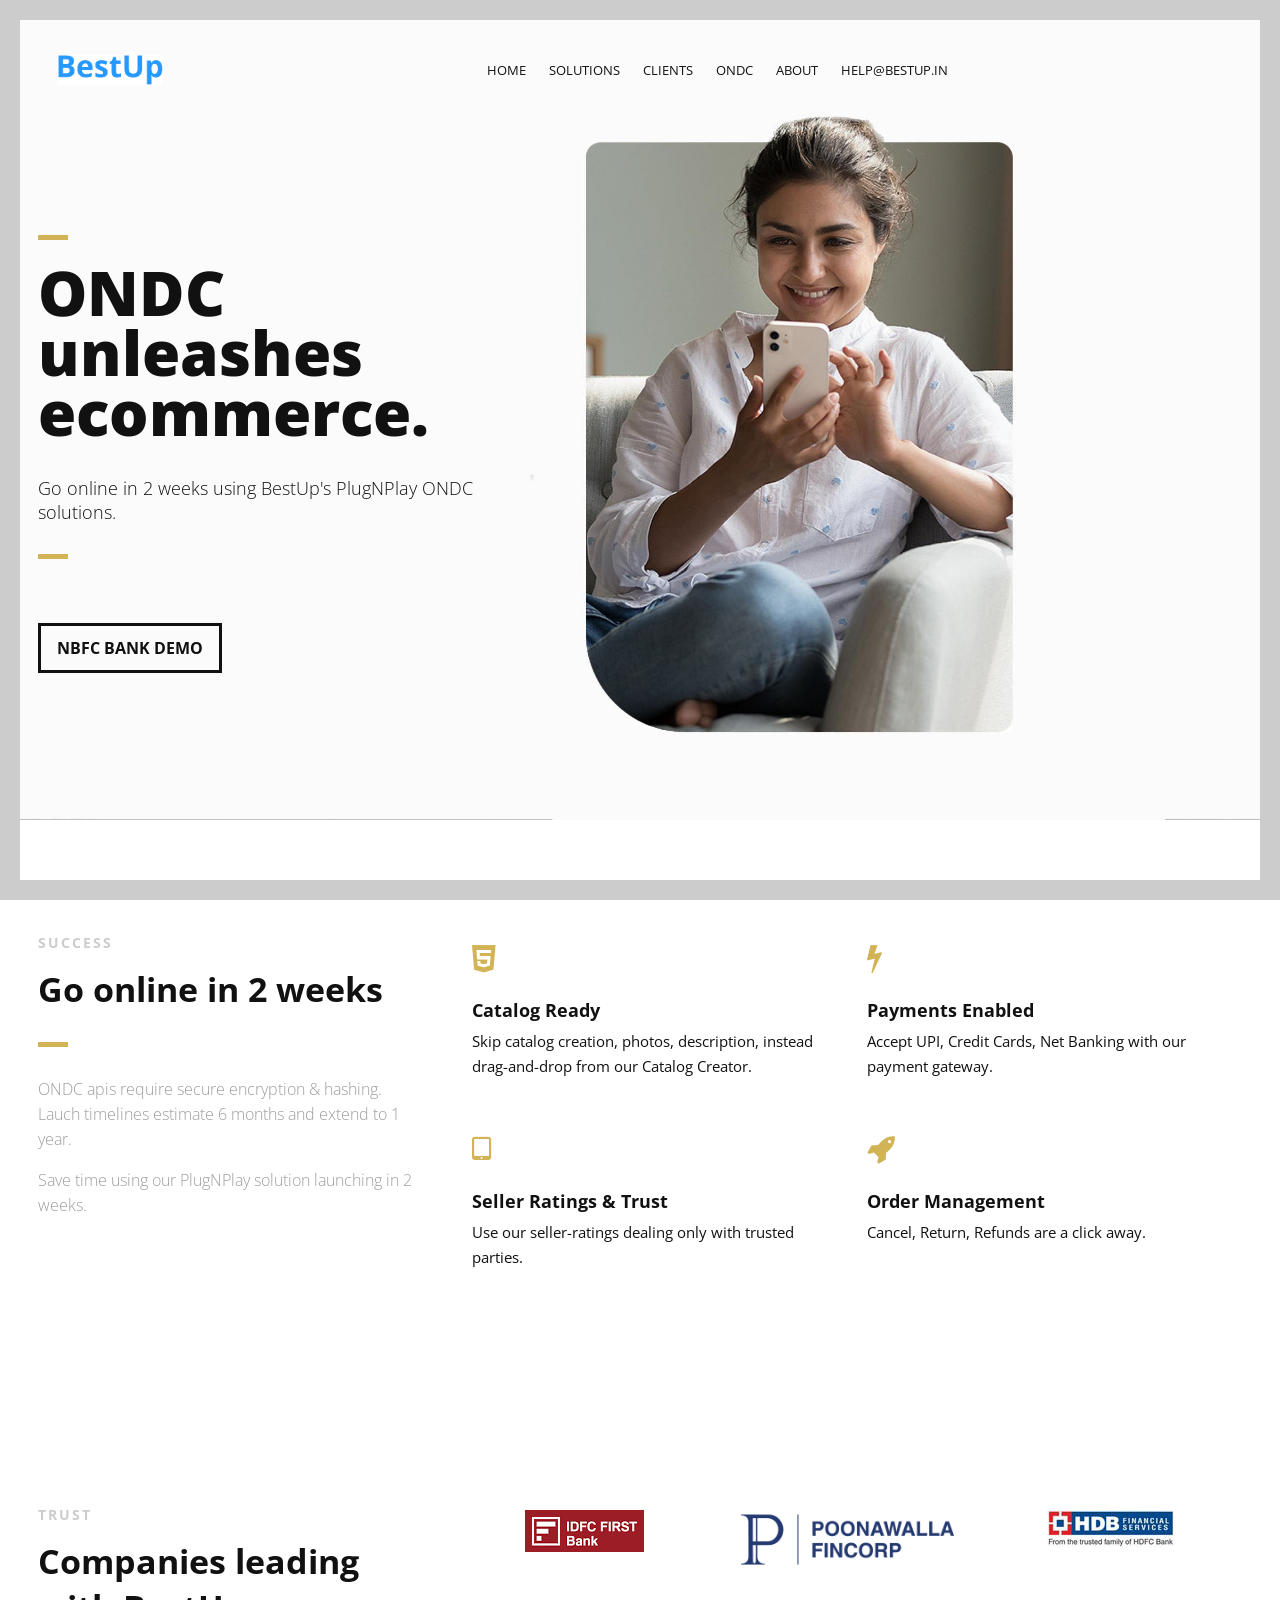
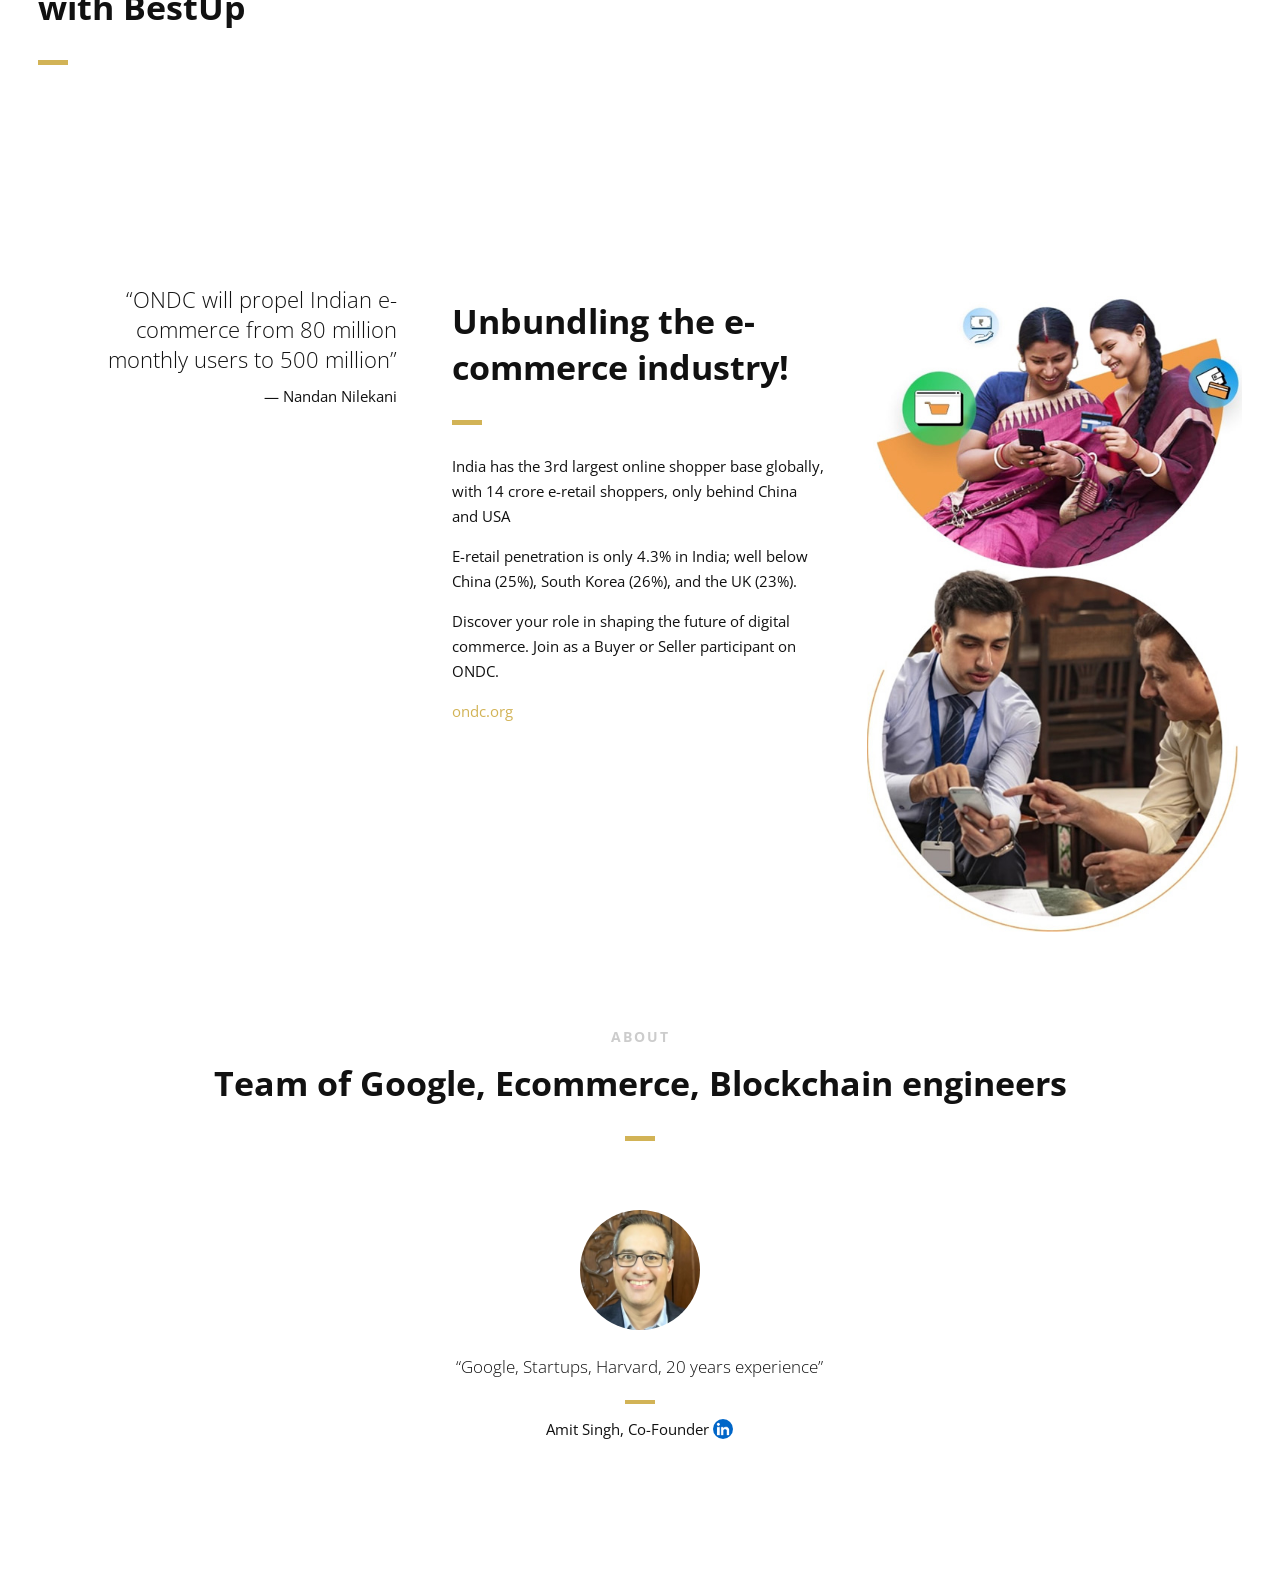
==== index.html @ 843f3666 "initial" ====
<!DOCTYPE html>
<html>
<head lang="en">
    <meta charset="UTF-8">

    <!--Page Title-->
    <title>BestUp ONDC Technology Solution Buy Sell Ecommerce</title>

    <!--Meta Keywords and Description-->
    <meta name="keywords" content="">
    <meta name="description" content="">
    <meta name="viewport" content="width=device-width, initial-scale=1.0, user-scalable=no"/>

    <!--Favicon-->
    <link rel="shortcut icon" href="images/favicon.ico" title="Favicon"/>

    <!-- Main CSS Files -->
    <link rel="stylesheet" href="css/style.css">

    <!-- Namari Color CSS -->
    <link rel="stylesheet" href="css/namari-color.css">

    <!--Icon Fonts - Font Awesome Icons-->
    <link rel="stylesheet" href="css/font-awesome.min.css">

    <!-- Animate CSS-->
    <link href="css/animate.css" rel="stylesheet" type="text/css">

    <!--Google Webfonts-->
    <link href='https://fonts.googleapis.com/css?family=Open+Sans:400,300,600,700,800' rel='stylesheet' type='text/css'>

    <!-- Google tag (gtag.js) -->
    <script async src="https://www.googletagmanager.com/gtag/js?id=G-EPDJ5108KN"></script>
    <script>
        window.dataLayer = window.dataLayer || [];
        function gtag(){dataLayer.push(arguments);}
        gtag('js', new Date());

        gtag('config', 'G-EPDJ5108KN');
    </script>

</head>
<body>

<!-- Preloader -->
<div id="preloader">
    <div id="status" class="la-ball-triangle-path">
        <div></div>
        <div></div>
        <div></div>
    </div>
</div>
<!--End of Preloader-->

<div class="page-border" data-wow-duration="0.7s" data-wow-delay="0.2s">
    <div class="top-border wow fadeInDown animated" style="visibility: visible; animation-name: fadeInDown;"></div>
    <div class="right-border wow fadeInRight animated" style="visibility: visible; animation-name: fadeInRight;"></div>
    <div class="bottom-border wow fadeInUp animated" style="visibility: visible; animation-name: fadeInUp;"></div>
    <div class="left-border wow fadeInLeft animated" style="visibility: visible; animation-name: fadeInLeft;"></div>
</div>

<div id="wrapper">

    <header id="banner" class="scrollto clearfix" data-enllax-ratio=".5">
        <div id="header" class="nav-collapse">
            <div class="row clearfix">
                <div class="col-1">

                    <!--Logo-->
                    <div id="logo">

                        <!--Logo that is shown on the banner-->
                        <img src="images/BestUpBanner.png" id="banner-logo" alt="BestUp logo"/>
                        <!--End of Banner Logo-->

                        <!--The Logo that is shown on the sticky Navigation Bar-->
                        <img src="images/BestUpBanner.png" id="navigation-logo" alt="BestUp logo"/>
                        <!--End of Navigation Logo-->

                    </div>
                    <!--End of Logo-->

                    <aside>

                        <!--Social Icons in Header-->
                        <!--End of Social Icons in Header-->

                    </aside>

                    <!--Main Navigation-->
                    <nav id="nav-main">
                        <ul>
                            <li>
                                <a href="#banner">Home</a>
                            </li>
                            <li>
                                <a href="#solutions">Solutions</a>
                            </li>
                            <li>
                                <a href="#clients">Clients</a>
                            </li>
                            <li>
                                <a href="#ondc">ONDC</a>
                            </li>
                            <li>
                                <a href="#about">About</a>
                            </li>
                            <li>
                                <a href="mailto:help@BestUp.in">help@bestup.in</a>
                            </li>
                        </ul>
                    </nav>
                    <!--End of Main Navigation-->

                    <div id="nav-trigger"><span></span></div>
                    <nav id="nav-mobile"></nav>

                </div>
            </div>
        </div><!--End of Header-->

        <!--Banner Content-->
        <div id="banner-content" class="row clearfix">

            <div class="col-38">

                <div class="section-heading">
                    <h1>ONDC unleashes ecommerce.</h1>
                    <h2>Go online in 2 weeks using BestUp's PlugNPlay ONDC solutions.</h2>
                </div>

                <!--Call to Action-->
                <a href="/shop" class="button">NBFC BANK DEMO</a>
                <!--End Call to Action-->

            </div>

        </div><!--End of Row-->
    </header>

    <!--Main Content Area-->
    <main id="content">

        <!--Introduction-->
        <section id="solutions" class="introduction scrollto">

            <div class="row clearfix">

                <div class="col-3">
                    <div class="section-heading">
                        <h3>SUCCESS</h3>
                        <h2 class="section-title">Go online in 2 weeks</h2>
                        <p class="section-subtitle">ONDC apis require secure encryption & hashing. Lauch timelines estimate 6 months and extend to 1 year.</p>
                        <p class="section-subtitle">Save time using our PlugNPlay solution launching in 2 weeks.</p>
                    </div>

                </div>

                <div class="col-2-3">

                    <!--Icon Block-->
                    <div class="col-2 icon-block icon-top wow fadeInUp" data-wow-delay="0.1s">
                        <!--Icon-->
                        <div class="icon">
                            <i class="fa fa-html5 fa-2x"></i>
                        </div>
                        <!--Icon Block Description-->
                        <div class="icon-block-description">
                            <h4>Catalog Ready</h4>
                            <p>Skip catalog creation, photos, description, instead drag-and-drop from our Catalog Creator.</p>
                        </div>
                    </div>
                    <!--End of Icon Block-->

                    <!--Icon Block-->
                    <div class="col-2 icon-block icon-top wow fadeInUp" data-wow-delay="0.3s">
                        <!--Icon-->
                        <div class="icon">
                            <i class="fa fa-bolt fa-2x"></i>
                        </div>
                        <!--Icon Block Description-->
                        <div class="icon-block-description">
                            <h4>Payments Enabled</h4>
                            <p>Accept UPI, Credit Cards, Net Banking with our payment gateway.</p>
                        </div>
                    </div>
                    <!--End of Icon Block-->

                    <!--Icon Block-->
                    <div class="col-2 icon-block icon-top wow fadeInUp" data-wow-delay="0.5s">
                        <!--Icon-->
                        <div class="icon">
                            <i class="fa fa-tablet fa-2x"></i>
                        </div>
                        <!--Icon Block Description-->
                        <div class="icon-block-description">
                            <h4>Seller Ratings & Trust</h4>
                            <p>Use our seller-ratings dealing only with trusted parties.</p>
                        </div>
                    </div>
                    <!--End of Icon Block-->

                    <!--Icon Block-->
                    <div class="col-2 icon-block icon-top wow fadeInUp" data-wow-delay="0.5s">
                        <!--Icon-->
                        <div class="icon">
                            <i class="fa fa-rocket fa-2x"></i>
                        </div>
                        <!--Icon Block Description-->
                        <div class="icon-block-description">
                            <h4>Order Management</h4>
                            <p>Cancel, Return, Refunds are a click away.</p>
                        </div>
                    </div>
                    <!--End of Icon Block-->

                </div>

            </div>


        </section>
        <!--End of Introduction-->


        <!--Clients-->
        <section id="clients" class="scrollto clearfix">
            <div class="row clearfix">

                <div class="col-3">

                    <div class="section-heading">
                        <h3>TRUST</h3>
                        <h2 class="section-title">Companies leading with BestUp</h2>
                        <!-- <p class="section-subtitle">Lorem ipsum dolor sit amet, consectetur adipiscing elit, sed do
                            eiusmod
                            tempor incididunt ut labore et dolore magna aliqua. Ut enim ad minim veniam!</p> -->
                    </div>

                </div>

                <div class="col-2-3">
                    <a href="#" class="col-3">
                        <img src="images/company-images/idfc.png" alt="Company"/>
                        <!-- <div class="client-overlay"><span>Tree</span></div> -->
                    </a>
                    <a href="#" class="col-3">
                        <img src="images/company-images/poonawala.png" alt="Company"/>
                        <!-- <div class="client-overlay"><span>Fingerprint</span></div> -->
                    </a>
                    <a href="#" class="col-3">
                        <img src="images/company-images/hdb.jpeg" alt="Company"/>
                        <!-- <div class="client-overlay"><span>The Man</span></div> -->
                    </a>
                </div>

            </div>
        </section>
        <!--End of Clients-->

        <!--Content Section-->
        <div id="ondc" class="scrollto clearfix">

            <div class="row no-padding-bottom clearfix">


                <!--Content Left Side-->
                <div class="col-3">
                    <!--User Testimonial-->
                    <blockquote class="testimonial text-right bigtest">
                        <q>ONDC will propel Indian e-commerce from 80 million monthly users to 500 million</q>
                        <footer>— Nandan Nilekani</footer>
                    </blockquote>
                    <!-- End of Testimonial-->

                </div>
                <!--End Content Left Side-->

                <!--Content of the Right Side-->
                <div class="col-3">
                    <div class="section-heading">
                        <!-- <h3>ONDC</h3> -->
                        <h2 class="section-title">Unbundling the
                            e-commerce industry!</h2>
                        <!-- <p class="section-subtitle">India has the 3rd largest online shopper base globally, with 14 crore e-retail shoppers, only behind China and USA</p> -->
                    </div>
                    <p>India has the 3rd largest online shopper base globally, with 14 crore e-retail shoppers, only behind China and USA
                    </p>
                    <p>
                        E-retail penetration is only 4.3% in India; well below China (25%), South Korea (26%), and the UK (23%).
                    </p>
                    <p>Discover your role in shaping the future of digital commerce. Join as a Buyer or Seller participant on ONDC.</p>
                    <p><a href="www.ondc.org">ondc.org</a></p>
                    

                    <!-- Just replace the Video ID "UYJ5IjBRlW8" with the ID of your video on YouTube (Found within the URL) -->
                    <!-- <a href="#" data-videoid="UYJ5IjBRlW8" data-videosite="youtube" class="button video link-lightbox">
                        WATCH VIDEO <i class="fa fa-play" aria-hidden="true"></i>
                    </a> -->
                </div>
                <!--End Content Right Side-->

                <div class="col-3">
                    <img src="images/participant.jpg" alt="Participants"/>
                </div>

            </div>


        </div>
        <!--End of Content Section-->


        <!--Testimonials-->
        <aside id="about" class="scrollto text-center" data-enllax-ratio=".2">

            <div class="row clearfix">

                <div class="section-heading">
                    <h3>ABOUT</h3>
                    <h2 class="section-title">Team of Google, Ecommerce, Blockchain engineers</h2>
                </div>

                <!--User Testimonial-->
                <blockquote class="col-3 testimonial classic">
                    <!-- <img src="images/user-images/user-1.jpg" alt="User"/>
                    <q>Lorem ipsum dolor sit amet, consectetur adipiscing elit, sed do eiusmod tempor incididunt ut
                        labore
                        et dolore magna aliqua</q>
                    <footer>John Doe - Happy Customer</footer> -->
                </blockquote>
                <!-- End of Testimonial-->

                <!--User Testimonial-->
                <blockquote class="col-3 testimonial classic">
                    <img src="images/user-images/user-2.png" alt="User"/>
                    <q>Google, Startups, Harvard, 20 years experience</q>
                    <footer>Amit Singh, Co-Founder 
                        <a href="https://www.linkedin.com/in/8amitsingh/" target="_blank"><img src="images/linkedin.png" style="max-height: 20px;"></a>
                    </footer>
                </blockquote>
                <!-- End of Testimonial-->

                <!--User Testimonial-->
                <blockquote class="col-3 testimonial classic">
                    <!-- <img src="images/user-images/user-3.jpg" alt="User"/>
                    <q>Lorem ipsum dolor sit amet, consectetur adipiscing elit, sed do eiusmod tempor incididunt ut
                        labore
                        et dolore magna aliqua</q>
                    <footer>Thomas Doe - Happy Customer</footer> -->
                </blockquote>
                <!-- End of Testimonial-->

            </div>

        </aside>
        <!--End of Testimonials-->


    </main>
    <!--End Main Content Area-->


    <!--Footer-->
    <footer id="landing-footer" class="clearfix">
        <div class="row clearfix">

            <!-- <p id="copyright" class="col-2">Made with love by <a href="https://www.shapingrain.com">ShapingRain</a></p> -->

            <!--Social Icons in Footer-->
            <!-- <ul class="col-2 social-icons">
                <li>
                    <a target="_blank" title="Facebook" href="https://www.facebook.com/username">
                        <i class="fa fa-facebook fa-1x"></i><span>Facebook</span>
                    </a>
                </li>
                <li>
                    <a target="_blank" title="Google+" href="http://google.com/+username">
                        <i class="fa fa-google-plus fa-1x"></i><span>Google+</span>
                    </a>
                </li>
                <li>
                    <a target="_blank" title="Twitter" href="http://www.twitter.com/username">
                        <i class="fa fa-twitter fa-1x"></i><span>Twitter</span>
                    </a>
                </li>
                <li>
                    <a target="_blank" title="Instagram" href="http://www.instagram.com/username">
                        <i class="fa fa-instagram fa-1x"></i><span>Instagram</span>
                    </a>
                </li>
                <li>
                    <a target="_blank" title="behance" href="http://www.behance.net">
                        <i class="fa fa-behance fa-1x"></i><span>Behance</span>
                    </a>
                </li>
            </ul> -->
            <!--End of Social Icons in Footer-->
        </div>
    </footer>
    <!--End of Footer-->

</div>

<!-- Include JavaScript resources -->
<script src="js/jquery.1.8.3.min.js"></script>
<script src="js/wow.min.js"></script>
<script src="js/featherlight.min.js"></script>
<script src="js/featherlight.gallery.min.js"></script>
<script src="js/jquery.enllax.min.js"></script>
<script src="js/jquery.scrollUp.min.js"></script>
<script src="js/jquery.easing.min.js"></script>
<script src="js/jquery.stickyNavbar.min.js"></script>
<script src="js/jquery.waypoints.min.js"></script>
<script src="js/images-loaded.min.js"></script>
<script src="js/lightbox.min.js"></script>
<script src="js/site.js"></script>


</body>
</html>
---- css/style.css ----
/* Namari Landing Page v.1.1.0 Style Index - a free landing page by shapingrain.com

1. Default and Reset styles
- 1.1 Input Elements
2. Global elements
- 2.1 Header
- 2.2 Logo
- 2.3 Buttons
- 2.4 Navigation
- 2.5 Social Elements
- 2.6 Images
3. Fonts and Headings
4. Banner
- 4.1 SignUp Form
5. Content Elements
- 5.1 Icons
- 5.2 Parallax Elements
- 5.3 Divider
6. Landing Page Sections
- 6.1 Features
- 6.2 Testimonials
- 6.3 Gallery
- 6.4 Video
- 6.5 Clients
- 6.6 Pricing Table
7. Footer


/*------------------------------------------------------------------------------------------*/
/* 1. Defaults & Reset of specific styles across browsers */
/*------------------------------------------------------------------------------------------*/

*, *:before, *:after {
    -webkit-box-sizing: border-box;
    -moz-box-sizing: border-box;
    box-sizing: border-box;
}

body, div, dl, dt, dd, ul, ol, li, h1, h2, h3, h4, h5, h6, pre, form, blockquote, th, td {
    margin: 0;
    padding: 0;
    direction: ltr;
}

body {
    margin: 0;
    padding: 0;
    -webkit-font-smoothing: antialiased;
    overflow-x: hidden;
}

p {
    line-height: 25px;
}

.row img {
    height: auto;
    max-width: 100%;
}

a {
    text-decoration: none;
    line-height: inherit;
    -webkit-transition: opacity 0.3s ease-out;
    -moz-transition: opacity 0.3s ease-out;
    -o-transition: opacity 0.3s ease-out;
    transition: opacity 0.3s ease-out;
}

iframe {
    border: 0 !important;
}

.parallax-window {
    min-height: 400px;
    background: transparent;
}

figure {
    margin: 0;
}

/* Page Border */

.page-border {
    position: fixed;
    z-index: 999999;
    pointer-events: none;
}

.page-border .bottom-border, .page-border .left-border, .page-border .right-border, .page-border .top-border {
    background: #f3f3ef;
    position: fixed;
    z-index: 9999;
}

.page-border > .top-border, .page-border > .right-border, .page-border > .bottom-border, .page-border > .left-border {
    padding: 11px;
    background: #ccc;
}

.page-border .bottom-border, .page-border .top-border {
    width: 100%;
    padding: 10px;
    left: 0;
}

.page-border .left-border, .page-border .right-border {
    padding: 10px;
    height: 100%;
    top: 0;
}

.page-border .top-border {
    top: 0;
}

.page-border .right-border {
    right: 0;
}

.page-border .bottom-border {
    bottom: 0;
}

.page-border .left-border {
    left: 0;
}

#wrapper {
    margin:0 15px;
    padding: 15px 0;
    position: relative;
}


/* --------- 1.1 Input Elements ---------- */

input, textarea {
    border: 1px solid #e1e1e1;
    padding: 10px;
    -webkit-transition: all .3s linear;
    -moz-transition: all .3s linear;
    transition: all .3s linear;
    border-radius: 3px;
}

input {
    height: 40px;
    margin: 3px 0;
    outline: none;
    line-height: normal;
    font-size: 14px;
}

input[type="submit"] {
    cursor: pointer;
    border-style: solid;
    border-width: 2px;
    padding-top: 0;
    padding-bottom: 0;
}

select {
    border: 1px solid #e1e1e1;
    height: 40px;
    padding: 5px;
}

input:focus, textarea:focus {
    box-shadow: inset 0 1px 3px rgba(0, 0, 0, 0.1);
}

*:focus {
    outline: none;
}

/*------------------------------------------------------------------------------------------*/
/* 2. Layout Elements */
/*------------------------------------------------------------------------------------------*/

section {
    clear: both;
    overflow: hidden;
}

/* Rows and Columns */

.row {
    max-width: 1245px;
    margin: 0 auto;
    padding: 75px 0;
    position: relative;
}

.no-padding-bottom .row, .no-padding-bottom div, .no-padding-bottom.row {
    padding-bottom: 0;
}

.no-padding-top.row, .no-padding-top div {
    padding-top: 0;
}

.big-padding-top {
    padding-top: 75px !important;
}

.big-padding-bottom {
    padding-bottom: 85px !important;
}

/* Targets all elements */

[class*='col-'] {
    float: left;
    padding: 20px;
}

#clients .col-2-3 [class*='col-'] {
    padding: 0;
}

/* Clearfix */

.clearfix:after {
    content: "";
    display: table;
    clear: both;
}

/* Main Widths */

.col-1 {
    width: 100%;
}

.col-2 {
    width: 50%;
}

.col-3 {
    width: 33.33%;
}

.col-4 {
    width: 25%;
}

.col-5 {
    width: 20%;
}

.col-6 {
    width: 16.6666666667%;
}

.col-7 {
    width: 14.2857142857%;
}

.col-8 {
    width: 12.5%;
}

.col-9 {
    width: 11.1111111111%;
}

.col-10 {
    width: 10%;
}

.col-11 {
    width: 9.09090909091%;
}

.col-12 {
    width: 8.33%;
}

.col-2-3 {
    width: 66.66%;
}

.col-3-4 {
    width: 75%;
}

.col-9-10 {
    width: 90%;
}

/* Golden Ratio */
.col-61 {
    width: 61.8%;
}

.col-38 {
    width: 38.2%;
}

/* --------- 2.1 Header --------- */

#header {
    height: 71px !important;
    overflow: visible;
    z-index: 9999;
    width: 100%;
    position: absolute !important;
}

#header .row {
    padding: 0;
}

#header aside {
    text-align: right;
}

#header ul {
    text-align: center;
}

#header li {
    display: inline-block;
    list-style: none;
    margin: 0;
}

/* --------- 2.2 Logo ---------- */

#logo {
    float: left;
    height: 71px;
    line-height: 66px;
    margin-left: 20px;
    margin-right: 15px;
}

#logo h1, #logo h2 {
    display: inline-block;
}

#banner #logo h1 {
    font-size: 28px;
    margin-right: 10px;
    font-weight: 900;
    padding: 0;
}

#logo h2 {
    font-size: 18px;
    padding: 0;
}

#logo img {
    max-height: 30px;
    vertical-align: middle;
    margin-right: 15px;
}

#navigation-logo {
    display: none;
}

.nav-solid #logo #banner-logo {
    display: none;
}

.nav-solid #logo #navigation-logo {
    display: inline-block;
}

/* --------- 2.3 Buttons ---------- */

.call-to-action {
    padding: 35px 0 35px 0;
}

/*Style*/

.button {
    font-size: 16px;
    margin: 35px 0;
    padding: 11px 16px;
    -webkit-transition: all .3s linear;
    -moz-transition: all .3s linear;
    transition: all .3s linear;
    display: inline-block;
    border-width: 3px;
    border-style: solid;
}

/* Play Button */

#video-section {
    position:relative;
}

.play-video {
    height:110px;
    position:absolute;
    top:50%;
    margin-top:-110px;
    width:100%;
}

.play-icon {
    display: inline-block;
    font-size: 0px;
    cursor: pointer;
    margin: 45px auto;
    width: 110px;
    height: 110px;
    border-radius: 50%;
    text-align: center;
    position: relative;
    z-index: 1;
}

.play-icon:after {
    pointer-events: none;
    position: absolute;
    width: 100%;
    height: 100%;
    border-radius: 50%;
    content: '';
    -webkit-box-sizing: content-box;
    -moz-box-sizing: content-box;
    box-sizing: content-box;
}

.play-icon:before {
    font-family: 'fontawesome';
    content: '\f144';
    speak: none;
    font-size: 74px;
    line-height: 110px;
    font-style: normal;
    font-weight: normal;
    font-variant: normal;
    text-transform: none;
    display: block;
    -webkit-font-smoothing: antialiased;
    color:#fff;
}

.play-video .play-icon {
    background: rgba(255, 255, 255, 0.5);
    -webkit-transition: -webkit-transform ease-out 0.3s, background 0.4s;
    -moz-transition: -moz-transform ease-out 0.3s, background 0.4s;
    transition: transform ease-out 0.3s, background 0.4s;
}

.play-video .play-icon:after {
    top: 0;
    left: 0;
    padding: 0;
    z-index: -1;
    box-shadow: 0 0 0 2px rgba(255, 255, 255, 0.1);
    opacity: 0;
    -webkit-transform: scale(0.9);
    -moz-transform: scale(0.9);
    -ms-transform: scale(0.9);
    transform: scale(0.9);
}

.play-video .play-icon:hover {
    background: rgba(255, 255, 255, 0.05);
    -webkit-transform: scale(0.93);
    -moz-transform: scale(0.93);
    -ms-transform: scale(0.93);
    transform: scale(0.93);
    color: #fff;
}


/* --------- 2.4 Navigation ---------- */

#header {
    font-size: 13px;
}

#header aside {
    float: right;
}

#header nav ul {
    text-transform: uppercase;

}

#header nav a {
    height: 71px;
    line-height: 71px;
    display: block;
    padding: 0 10px;
}

#header nav a:hover {
    opacity: 0.6;
}

/*Navigation Solid*/

#header.nav-solid [class*='col-'] {
    padding: 0 20px;
}

#header.nav-solid {
    background: #fff;
    box-shadow: 2px 0px 3px rgba(0, 0, 0, 0.2);
    position: fixed !important;
    left:0;
}

#header.nav-solid nav a {
    border-bottom: 3px solid;
    border-color: #fff;
    -webkit-transition: all 0.3s ease-out;
    -moz-transition: all 0.3s ease-out;
    -o-transition: all 0.3s ease-out;
    transition: all 0.3s ease-out;
}

#header.nav-solid nav a:hover {
    opacity: 1;
}

/* Social Elements when Solid*/

#header.nav-solid .social-icons a {
    -webkit-transition: all 0.3s ease-out;
    -moz-transition: all 0.3s ease-out;
    -o-transition: all 0.3s ease-out;
    transition: all 0.3s ease-out;
    opacity: 0.5;
}

#header.nav-solid .social-icons a:hover {
    opacity: 1;
    color: #e4473c;
}

/* Responsive Nav Styling */

#nav-trigger {
    display: none;
    text-align: right;
}

#nav-trigger span {
    display: inline-block;
    width: 38px;
    height: 71px;
    color: #111;
    cursor: pointer;
    text-transform: uppercase;
    font-size: 22px;
    text-align: center;
    border-top-right-radius: 5px;
    border-top-left-radius: 5px;
    -webkit-transition: all 0.3s ease-out;
    -moz-transition: all 0.3s ease-out;
    -o-transition: all 0.3s ease-out;
    transition: all 0.3s ease-out;
}

#nav-trigger span:after {
    font-family: "fontAwesome";
    display: inline-block;
    width: 38px;
    height: 71px;
    line-height: 75px;
    text-align: center;
    content: "\f0c9";
    border-top-right-radius: 5px;
    border-top-left-radius: 5px;
}

#nav-trigger span.open:after {
    content: "\f00d";
}

#nav-trigger span:hover, .nav-solid #nav-trigger span.open:hover, .nav-solid #nav-trigger span:hover {
    opacity: 0.6;
}

#nav-trigger span.open, #nav-trigger span.open:hover {
    color: #111;
}

.nav-solid #nav-trigger span.open:hover {
    color: #999;
}

.nav-solid #nav-trigger span {
    color: #999;
    opacity: 1;
}

nav#nav-mobile {
    position: relative;
    display: none;
}

nav#nav-mobile ul {
    display: none;
    list-style-type: none;
    position: absolute;
    left: 0;
    right: 0;
    margin-left: -20px;
    margin-right: -20px;
    padding-top: 10px;
    padding-bottom: 10px;
    text-align: center;
    background-color: #fff;
    box-shadow: 0 5px 3px rgba(0, 0, 0, 0.2);
}

nav#nav-mobile ul:after {
    display: none;
}

nav#nav-mobile li {
    margin: 0 20px;
    float: none;
    text-align: left;
    border-bottom: 1px solid #e1e1e1;
}

nav#nav-mobile li:last-child {
    border-bottom: none;
}

.nav-solid nav#nav-mobile li {
    border-top: 1px solid #e1e1e1;
    border-bottom: none;
}

nav#nav-mobile a {
    display: block;
    padding: 12px 0;
    color: #333;
    width: 100%;
    height: auto;
    line-height: normal;
    display: block;
    border-bottom: none !important;
    -webkit-transition: all 0.3s ease-out;
    -moz-transition: all 0.3s ease-out;
    -o-transition: all 0.3s ease-out;
    transition: all 0.3s ease-out;
}

nav#nav-mobile a:hover {
    background: #fafafa;
    opacity: 1;
}

/* --------- 2.5 Social Elements ---------- */

#header .col-4 {
    text-align: right;
}

.social-icons {
    display: inline-block;
    list-style: none;
}

.social-icons a {
    display: inline-block;
    width: 32px;
    text-align: center;
}

.social-icons a:hover {
    opacity: 0.7;
}

.social-icons span {
    display: none;
}

#header .social-icons {
    margin-top: 27px;
}

/* --------- 2.6 Images ---------- */

/*Alignment*/

img {
    vertical-align: top;
}

.image-center {
    display: block;
    margin: 0 auto;
}

a img {
    border: none;
    -webkit-transition: all 0.3s ease-out;
    -moz-transition: all 0.3s ease-out;
    -o-transition: all 0.3s ease-out;
    transition: all 0.3s ease-out;
    -webkit-backface-visibility: hidden;
}

a img:hover {
    opacity: 0.7;
}

/*------------------------------------------------------------------------------------------*/
/* 3. Fonts */
/*------------------------------------------------------------------------------------------*/

h1 {
    padding: 20px 0;
}

h2 {
    padding: 14px 0;
}

h3 {
    padding: 10px 0;
}

h4 {
    padding: 7px 0;
}

h5 {
    padding: 7px 0;
}

h6 {
    padding: 7px 0;
}

/* Text Alignment */

.text-left {
    text-align: left;
}

.text-center {
    text-align: center;
}

.text-right {
    text-align: right;
}

/* Section Headings */

.section-heading {
    padding: 0 0 15px 0;
}

.section-subtitle {
    font-size: 18px;
    padding-top: 0;
}

.section-heading h3 {
    font-size: 14px;
    font-weight: bold;
    color: #ccc;
    letter-spacing: 2px;
    padding-bottom: 0;
}

/*------------------------------------------------------------------------------------------*/
/* 4. Banner */
/*------------------------------------------------------------------------------------------*/

#banner {
    background-size: cover;
}

#banner-content.row {
    padding-top: 170px;
    padding-bottom: 100px;
}

#banner h1 {
    padding-top: 5%;
}

#banner .section-heading:before {
    content: "";
    display: block;
    width: 30px;
    height: 5px;
    margin-top: 30px;
}



/*------------------------------------------------------------------------------------------*/
/* 5. Content Elements */
/*------------------------------------------------------------------------------------------*/

/* --------- 5.1 Icons ---------- */

/*Font Icon sizes*/

.fa-1x {
    font-size: 15px !important;
}

/*Icon Block*/

.icon-block {
    position: relative;
}

.icon-block h4 {
    font-weight: bold;
    padding-top: 0;
}

.icon-block .icon {
    position: absolute;
}

.icon-block p {
    margin-top: 0;
}

/* Icon Left*/

.icon-left .icon {
    left: 15;
}

.icon-left .icon-block-description {
    padding-left: 53px;
}

/* Icon Right */

.icon-right .icon {
    right: 15;
}

.icon-right .icon-block-description {
    padding-right: 53px;
}

/* Icon Above */

.icon-top {
    display: block;
}

.icon-top .icon {
    position: relative;
    display: block;
}

.icon-top .icon-block-description {
    padding-top: 25px;
}

/* --------- 5.2 Parallax Elements ---------- */

.banner-parallax-1, .banner-parallax-2, .banner-parallax-3 {
    min-height: 350px;
}

/* --------- 5.3 Divider ---------- */

.divider {
    position: relative;
    width: 40%;
    height: 20px;
    line-height: 20px;
    margin: 10px auto 5px auto;
    clear: both;
    text-align: center;
}

.divider-inner {
    position: absolute;
    height: 1px;
    width: 100%;
    top: 50%;
    margin-top: -1px;
    border-top: 1px solid;
    border-color: #e1e1e1;
}

.divider i {
    background: #fff;
    position: relative;
    top: -11px;
    padding: 0 5px 0 5px;
    color: #e1e1e1;
}

/*------------------------------------------------------------------------------------------*/
/* 6. Landing Page Sections */
/*------------------------------------------------------------------------------------------*/

/* --------- 6.1 Introduction ---------- */

.introduction img.featured {
    padding: 55px 0 0 0;
}

/* --------- 6.2 Features ---------- */

.features.row {
    padding-left: 5%;
    padding-right: 5%;
}

.features div:nth-child(4) {
    clear: both;
}

/* --------- 6.3 Testimonials ---------- */

.testimonial {
    padding: 15px;
}

blockquote {
    position: relative;
}

.testimonial img {
    max-height: 120px;
    border-radius: 250em;
}

.testimonial footer {
    padding-top: 12px;
}

/* Style Classic - Avatar above Testimonial */

.testimonial.classic img {
    display: inline-block;
    margin-bottom: 25px;
}

.testimonial.classic q {
    display: block;
}

.testimonial.classic footer:before {
    display: block;
    content: "";
    width: 30px;
    height: 4px;
    margin: 10px auto 15px auto;
}

/* Style Big */

.testimonial.bigtest {
    padding-top: 0;
}

.testimonial.bigtest q {
    font-size: 22px;
}

/* --------- 6.4 Gallery ---------- */

#gallery img {
    max-height: 300px;
}

#gallery [class*='col-'] {
    padding: 0;
}

#gallery a {
    display: inline-block;
    position: relative;
    overflow: hidden;
}

#gallery a:hover img {
    opacity: 0.15;
    -moz-backface-visibility: hidden;
}

#gallery a:before {
    font-size: 2.2em;
    font-style: normal;
    font-weight: normal;
    text-align: center;
    content: "+";
    width: 70px;
    height: 70px;
    border-radius: 100em;
    display: block;
    position: absolute;
    top: 55%;
    left: 50%;
    line-height: 72px;
    margin: -35px 0 0 -35px;
    opacity: 0;
    -webkit-transition: all .2s linear;
    -moz-transition: all .2s linear;
    transition: all .2s linear;
    vertical-align: middle;
}

#gallery a:hover:before {
    opacity: 1;
    top: 50%;
    left: 50%;
}

/**
 * Featherlight – ultra slim jQuery lightbox
 * Version 1.3.3 - http://noelboss.github.io/featherlight/
 *
 * Copyright 2015, Noël Raoul Bossart (http://www.noelboss.com)
 * MIT Licensed.
**/
@media all {
    .featherlight {
        display: none;

        /* dimensions: spanning the background from edge to edge */
        position: fixed;
        top: 0;
        right: 0;
        bottom: 0;
        left: 0;
        z-index: 2147483647; /* z-index needs to be >= elements on the site. */

        /* position: centering content */
        text-align: center;

        /* insures that the ::before pseudo element doesn't force wrap with fixed width content; */
        white-space: nowrap;

        /* styling */
        cursor: pointer;
        background: #333;
        /* IE8 "hack" for nested featherlights */
        background: rgba(0, 0, 0, 0);
    }

    /* support for nested featherlights. Does not work in IE8 (use JS to fix) */
    .featherlight:last-of-type {
        background: rgba(0, 0, 0, 0.8);
    }

    .featherlight:before {
        /* position: trick to center content vertically */
        content: '';
        display: inline-block;
        height: 100%;
        vertical-align: middle;
        margin-right: -0.25em;
    }

    .featherlight .featherlight-content {

        /* position: centering vertical and horizontal */
        text-align: left;
        vertical-align: middle;
        display: inline-block;

        /* dimensions: cut off images */
        overflow: auto;
        padding: 25px 0;
        border-bottom: 25px solid transparent;

        /* dimensions: handling small or empty content */
        min-width: 30%;

        /* dimensions: handling large content */
        margin-left: 5%;
        margin-right: 5%;
        max-height: 95%;

        /* styling */
        cursor: auto;

        /* reset white-space wrapping */
        white-space: normal;
    }

    /* contains the content */
    .featherlight .featherlight-inner {
        /* make sure its visible */
        display: block;
    }

    .featherlight .featherlight-close-icon {
        /* position: centering vertical and horizontal */
        position: absolute;
        z-index: 9999;
        top: 25px;
        right: 25px;

        /* dimensions: 25px x 25px */
        line-height: 25px;
        width: 25px;

        /* styling */
        cursor: pointer;
        text-align: center;
        color: #fff;
        font-family: "fontawesome";
        font-size: 22px;
        opacity: 0.5;
        -webkit-transition: all 0.3s ease-out;
        -moz-transition: all 0.3s ease-out;
        -o-transition: all 0.3s ease-out;
        transition: all 0.3s ease-out;
    }

    .featherlight .featherlight-close-icon:hover {
        opacity: 1;
    }

    .featherlight .featherlight-image {
        /* styling */
        max-height: 100%;
        max-width:100%;
    }

    .featherlight-iframe .featherlight-content {
        /* removed the border for image croping since iframe is edge to edge */
        border-bottom: 0;
        padding: 0;
    }

    .featherlight iframe {
        /* styling */
        border: none;
    }
}

/* handling phones and small screens */
@media only screen and (max-width: 1024px) {
    .featherlight .featherlight-content {
        /* dimensions: maximize lightbox with for small screens */
        margin-left: 10px;
        margin-right: 10px;
        max-height: 98%;

        padding: 10px 10px 0;
        border-bottom: 10px solid transparent;
    }

}

/* Gallery Styling */
@media all {
    .featherlight-next,
    .featherlight-previous {
        font-family: "fontawesome";
        font-size: 22px;
        display: block;
        position: absolute;
        top: 25px;
        right: 0;
        bottom: 0;
        left: 80%;
        cursor: pointer;
        /* preventing text selection */
        -webkit-touch-callout: none;
        -webkit-user-select: none;
        -khtml-user-select: none;
        -moz-user-select: none;
        -ms-user-select: none;
        user-select: none;
        /* IE9 hack, otherwise navigation doesn't appear */
        background: rgba(0, 0, 0, 0);
        -webkit-transition: all 0.3s ease-out;
        -moz-transition: all 0.3s ease-out;
        -o-transition: all 0.3s ease-out;
        transition: all 0.3s ease-out;
    }

    .featherlight-previous {
        left: 0;
        right: 80%;
    }

    .featherlight-next span,
    .featherlight-previous span {
        display: inline-block;
        opacity: 0.3;
        position: absolute;
        top: 50%;
        width: 100%;
        font-size: 80px;
        line-height: 80px;

        /* center vertically */
        margin-top: -40px;
        color: #fff;
        font-style: normal;
        font-weight: normal;
        -webkit-transition: all 0.3s ease-out;
        -moz-transition: all 0.3s ease-out;
        -o-transition: all 0.3s ease-out;
        transition: all 0.3s ease-out;
    }

    .featherlight-next span {
        text-align: right;
        left: auto;
        right: 7%;
    }

    .featherlight-previous span {
        text-align: left;
        left: 7%;
    }

    .featherlight-next:hover span,
    .featherlight-previous:hover span {
        display: inline-block;
        opacity: 1;
    }

    /* Hide navigation while loading */
    .featherlight-loading .featherlight-previous, .featherlight-loading .featherlight-next {
        display: none;
    }
}

/* Always display arrows on touch devices */
@media only screen and (max-device-width: 1024px) {
    .featherlight-next:hover,
    .featherlight-previous:hover {
        background: none;
    }

    .featherlight-next span,
    .featherlight-previous span {
        display: block;
    }
}

/* handling phones and small screens */
@media only screen and (max-width: 1024px) {
    .featherlight-next,
    .featherlight-previous {
        top: 10px;
        right: 10px;
        left: 85%;
    }

    .featherlight-previous {
        left: 10px;
        right: 85%;
    }

    .featherlight-next span,
    .featherlight-previous span {
        margin-top: -30px;
        font-size: 40px;
    }
}

/* --------- 6.5 Video ---------- */

#video-box {
    color:#fff;
    position:relative;
    overflow:hidden;
    text-align:center;
}

.video_container, .easyContainer {
    position: relative;
    padding-bottom: 56.25%; /* 16/9 ratio */
    margin: 0;
    padding-top: 0; /* IE6 workaround*/
    height: 0;
    overflow: hidden;
}

.video_container iframe, .video_container object, .video_container embed {
    position: absolute;
    top: 0;
    left: 0;
    width: 100% !important;
    height: 100% !important;
}

.slvj-lightbox iframe, .slvj-lightbox object, .slvj-lightbox embed {
    width: 100% !important;
    height: 529px !important;
}

.videojs-background-wrap {
    overflow: hidden;
    position: absolute;
    height: 100%;
    width: 100%;
    top: 0;
    left: 0;
    z-index: -998;
}

#slvj-window {
    width: 100%;
    min-height: 100%;
    z-index: 9999999999;
    background: rgba(0, 0, 0, 0.8);
    position: fixed;
    top: 0;
    left: 0;
}

#slvj-window,
#slvj-window * {
    -webkit-box-sizing: border-box;
    -moz-box-sizing: border-box;
    box-sizing: border-box;
}

#slvj-background-close {
    width: 100%;
    min-height: 100%;
    z-index: 31;
    position: fixed;
    top: 0;
    left: 0;
}

#slvj-back-lightbox {
    max-width: 940px;
    max-height: 529px;
    z-index: 32;
    text-align: center;
    margin: 0 auto;
}

.slvj-lightbox {
    width: 100%;
    height: 100%;
    margin: 0;
    z-index: 53;
}

#slvj-close-icon:before {
    font-family: "fontawesome";
    color: #fff;
    content: '\f00d';
    font-size: 22px;
    opacity: 0.5;
    -webkit-transition: all 0.3s ease-out;
    -moz-transition: all 0.3s ease-out;
    -o-transition: all 0.3s ease-out;
    transition: all 0.3s ease-out;
    z-index: 99999;
    height: 22px;
    width: 22px;
    position: absolute;
    top: 15px;
    right: 15px;
    cursor: pointer;
}

#slvj-close-icon:before:hover {
    opacity: 1;
    cursor: pointer;
}

/* --------- 6.6 Clients ---------- */

#clients a {
    display: block;
    text-align: center;
    position: relative;
    text-transform: uppercase;
    font-weight: bold;
    color: #fff;
}

#clients img {
    display: inline-block;
    padding: 15px 25px;
}

.client-overlay {
    background: rgba(0, 0, 0, 0.8);
    position: absolute;
    top;
    0;
    right: 0;
    bottom: 0;
    left: 0;
    width: 100%;
    height: 100%;
    opacity: 0;
    -webkit-transition: all 0.3s ease-out;
    -moz-transition: all 0.3s ease-out;
    -o-transition: all 0.3s ease-out;
    transition: all 0.3s ease-out;
}

#clients a:hover .client-overlay {
    opacity: 1;
}

.client-overlay span {
    position: absolute;
    top: 48%;
    left: 0;
    width: 100%;
    text-align: center;
    display: inline-block;
}

/* --------- 6.7 Pricing Table ---------- */

.pricing-block-content {
    background: #fff;
    padding: 25px 0 25px 0;
    box-shadow: 0px 1px 2px rgba(0, 0, 0, 0.07);
    transition: all 0.2s ease-in-out 0s;
    position: relative;
    border: 10px solid #fff;
}


.pricing-block ul {
    list-style: none;
    margin: 25px 0 25px 0;
}

.pricing-block li {
    padding: 14px 0;
    border-bottom: 1px dotted #e1e1e1;
}

.pricing-block li:last-of-type {
    border:none;
}

.pricing-block h3 {
    font-size:17px;
    text-transform:uppercase;
    padding-bottom:0;
}

.pricing-sub {
    font-style: italic;
    color:#ccc;
    margin:0 0 25px 0;
}

/*Price*/

.pricing {
    background: #f5f5f5;
    padding: 25px;
    position: relative;
}

.price {
    display: inline-block;
    font-size: 62px;
    font-weight: 700;
    position: relative;
}

.price span {
    position: absolute;
    top: 0;
    left: -20px;
    font-size: 22px;
}

.pricing  p {
    font-style:italic;
    color:#b4b4b4;
    line-height:auto;
    margin:0;
}



/*------------------------------------------------------------------------------------------*/
/* 7. Footer */
/*------------------------------------------------------------------------------------------*/

#landing-footer {
    clear: both;
}

#landing-footer .row {
    padding: 0;
}

#landing-footer p {
    margin: 0;
}

#landing-footer ul {
    list-style: none;
    text-align: right;
}

#landing-footer li {
    display: inline-block;
}

/* Scroll Up */

#scrollUp {
    bottom: 15px;
    right: 30px;
    width: 70px;
    height: 80px;
    margin-bottom: -10px;
    padding: 0 5px 20px 5px;
    text-align: center;
    text-decoration: none;
    color: #fff;
    -webkit-transition: margin-bottom 150ms linear;
    -moz-transition: margin-bottom 150ms linear;
    -o-transition: margin-bottom 150ms linear;
    transition: margin-bottom 150ms linear;
}

#scrollUp:hover {
    margin-bottom: 0;
}

#scrollUp:before {
    background: #ccc;
    font-family: "fontawesome";
    font-size: 2.4em;
    font-style: normal;
    font-weight: normal;
    text-align: center;
    color: #fff;
    width: 45px;
    height: 45px;
    display: inline-block;
    line-height: 45px;
    content: "\f106";
    opacity: 1;
}

/*Preloader*/

#preloader {
    position: fixed;
    top: 0;
    left: 0;
    right: 0;
    bottom: 0;
    background-color: #fff; /* change if the mask should have another color then white */
    z-index: 99999; /* makes sure it stays on top */
}

#status {
    width: 110px;
    height: 110px;
    position: absolute;
    left: 50%; /* centers the loading animation horizontally one the screen */
    top: 50%; /* centers the loading animation vertically one the screen */
    background-position: center;
    margin: -55px 0 0 -55px; /* is width and height divided by two */
    text-align: center;
}

/*!
 * Load Awesome v1.1.0 (http://github.danielcardoso.net/load-awesome/)
 * Copyright 2015 Daniel Cardoso <@DanielCardoso>
 * Licensed under MIT
 */
.la-ball-triangle-path,
.la-ball-triangle-path > div {
    position: relative;
    -webkit-box-sizing: border-box;
    -moz-box-sizing: border-box;
    box-sizing: border-box;
}

.la-ball-triangle-path {
    display: block;
    font-size: 0;
    color: #fff;
}

.la-ball-triangle-path.la-dark {
    color: #333;
}

.la-ball-triangle-path > div {
    display: inline-block;
    float: none;
    background-color: currentColor;
    border: 0 solid currentColor;
}

.la-ball-triangle-path {
    width: 32px;
    height: 32px;
}

.la-ball-triangle-path > div {
    position: absolute;
    top: 0;
    left: 0;
    width: 10px;
    height: 10px;
    border-radius: 100%;
}

.la-ball-triangle-path > div:nth-child(1) {
    -webkit-animation: ball-triangle-path-ball-one 2s 0s ease-in-out infinite;
    -moz-animation: ball-triangle-path-ball-one 2s 0s ease-in-out infinite;
    -o-animation: ball-triangle-path-ball-one 2s 0s ease-in-out infinite;
    animation: ball-triangle-path-ball-one 2s 0s ease-in-out infinite;
}

.la-ball-triangle-path > div:nth-child(2) {
    -webkit-animation: ball-triangle-path-ball-two 2s 0s ease-in-out infinite;
    -moz-animation: ball-triangle-path-ball-two 2s 0s ease-in-out infinite;
    -o-animation: ball-triangle-path-ball-two 2s 0s ease-in-out infinite;
    animation: ball-triangle-path-ball-two 2s 0s ease-in-out infinite;
}

.la-ball-triangle-path > div:nth-child(3) {
    -webkit-animation: ball-triangle-path-ball-tree 2s 0s ease-in-out infinite;
    -moz-animation: ball-triangle-path-ball-tree 2s 0s ease-in-out infinite;
    -o-animation: ball-triangle-path-ball-tree 2s 0s ease-in-out infinite;
    animation: ball-triangle-path-ball-tree 2s 0s ease-in-out infinite;
}

.la-ball-triangle-path.la-sm {
    width: 16px;
    height: 16px;
}

.la-ball-triangle-path.la-sm > div {
    width: 4px;
    height: 4px;
}

.la-ball-triangle-path.la-2x {
    width: 64px;
    height: 64px;
}

.la-ball-triangle-path.la-2x > div {
    width: 20px;
    height: 20px;
}

.la-ball-triangle-path.la-3x {
    width: 96px;
    height: 96px;
}

.la-ball-triangle-path.la-3x > div {
    width: 30px;
    height: 30px;
}

/*
 * Animations
 */
@-webkit-keyframes ball-triangle-path-ball-one {
    0% {
        -webkit-transform: translate(0, 220%);
        transform: translate(0, 220%);
    }
    17% {
        opacity: .25;
    }
    33% {
        opacity: 1;
        -webkit-transform: translate(110%, 0);
        transform: translate(110%, 0);
    }
    50% {
        opacity: .25;
    }
    66% {
        opacity: 1;
        -webkit-transform: translate(220%, 220%);
        transform: translate(220%, 220%);
    }
    83% {
        opacity: .25;
    }
    100% {
        opacity: 1;
        -webkit-transform: translate(0, 220%);
        transform: translate(0, 220%);
    }
}

@-moz-keyframes ball-triangle-path-ball-one {
    0% {
        -moz-transform: translate(0, 220%);
        transform: translate(0, 220%);
    }
    17% {
        opacity: .25;
    }
    33% {
        opacity: 1;
        -moz-transform: translate(110%, 0);
        transform: translate(110%, 0);
    }
    50% {
        opacity: .25;
    }
    66% {
        opacity: 1;
        -moz-transform: translate(220%, 220%);
        transform: translate(220%, 220%);
    }
    83% {
        opacity: .25;
    }
    100% {
        opacity: 1;
        -moz-transform: translate(0, 220%);
        transform: translate(0, 220%);
    }
}

@-o-keyframes ball-triangle-path-ball-one {
    0% {
        -o-transform: translate(0, 220%);
        transform: translate(0, 220%);
    }
    17% {
        opacity: .25;
    }
    33% {
        opacity: 1;
        -o-transform: translate(110%, 0);
        transform: translate(110%, 0);
    }
    50% {
        opacity: .25;
    }
    66% {
        opacity: 1;
        -o-transform: translate(220%, 220%);
        transform: translate(220%, 220%);
    }
    83% {
        opacity: .25;
    }
    100% {
        opacity: 1;
        -o-transform: translate(0, 220%);
        transform: translate(0, 220%);
    }
}

@keyframes ball-triangle-path-ball-one {
    0% {
        -webkit-transform: translate(0, 220%);
        -moz-transform: translate(0, 220%);
        -o-transform: translate(0, 220%);
        transform: translate(0, 220%);
    }
    17% {
        opacity: .25;
    }
    33% {
        opacity: 1;
        -webkit-transform: translate(110%, 0);
        -moz-transform: translate(110%, 0);
        -o-transform: translate(110%, 0);
        transform: translate(110%, 0);
    }
    50% {
        opacity: .25;
    }
    66% {
        opacity: 1;
        -webkit-transform: translate(220%, 220%);
        -moz-transform: translate(220%, 220%);
        -o-transform: translate(220%, 220%);
        transform: translate(220%, 220%);
    }
    83% {
        opacity: .25;
    }
    100% {
        opacity: 1;
        -webkit-transform: translate(0, 220%);
        -moz-transform: translate(0, 220%);
        -o-transform: translate(0, 220%);
        transform: translate(0, 220%);
    }
}

@-webkit-keyframes ball-triangle-path-ball-two {
    0% {
        -webkit-transform: translate(110%, 0);
        transform: translate(110%, 0);
    }
    17% {
        opacity: .25;
    }
    33% {
        opacity: 1;
        -webkit-transform: translate(220%, 220%);
        transform: translate(220%, 220%);
    }
    50% {
        opacity: .25;
    }
    66% {
        opacity: 1;
        -webkit-transform: translate(0, 220%);
        transform: translate(0, 220%);
    }
    83% {
        opacity: .25;
    }
    100% {
        opacity: 1;
        -webkit-transform: translate(110%, 0);
        transform: translate(110%, 0);
    }
}

@-moz-keyframes ball-triangle-path-ball-two {
    0% {
        -moz-transform: translate(110%, 0);
        transform: translate(110%, 0);
    }
    17% {
        opacity: .25;
    }
    33% {
        opacity: 1;
        -moz-transform: translate(220%, 220%);
        transform: translate(220%, 220%);
    }
    50% {
        opacity: .25;
    }
    66% {
        opacity: 1;
        -moz-transform: translate(0, 220%);
        transform: translate(0, 220%);
    }
    83% {
        opacity: .25;
    }
    100% {
        opacity: 1;
        -moz-transform: translate(110%, 0);
        transform: translate(110%, 0);
    }
}

@-o-keyframes ball-triangle-path-ball-two {
    0% {
        -o-transform: translate(110%, 0);
        transform: translate(110%, 0);
    }
    17% {
        opacity: .25;
    }
    33% {
        opacity: 1;
        -o-transform: translate(220%, 220%);
        transform: translate(220%, 220%);
    }
    50% {
        opacity: .25;
    }
    66% {
        opacity: 1;
        -o-transform: translate(0, 220%);
        transform: translate(0, 220%);
    }
    83% {
        opacity: .25;
    }
    100% {
        opacity: 1;
        -o-transform: translate(110%, 0);
        transform: translate(110%, 0);
    }
}

@keyframes ball-triangle-path-ball-two {
    0% {
        -webkit-transform: translate(110%, 0);
        -moz-transform: translate(110%, 0);
        -o-transform: translate(110%, 0);
        transform: translate(110%, 0);
    }
    17% {
        opacity: .25;
    }
    33% {
        opacity: 1;
        -webkit-transform: translate(220%, 220%);
        -moz-transform: translate(220%, 220%);
        -o-transform: translate(220%, 220%);
        transform: translate(220%, 220%);
    }
    50% {
        opacity: .25;
    }
    66% {
        opacity: 1;
        -webkit-transform: translate(0, 220%);
        -moz-transform: translate(0, 220%);
        -o-transform: translate(0, 220%);
        transform: translate(0, 220%);
    }
    83% {
        opacity: .25;
    }
    100% {
        opacity: 1;
        -webkit-transform: translate(110%, 0);
        -moz-transform: translate(110%, 0);
        -o-transform: translate(110%, 0);
        transform: translate(110%, 0);
    }
}

@-webkit-keyframes ball-triangle-path-ball-tree {
    0% {
        -webkit-transform: translate(220%, 220%);
        transform: translate(220%, 220%);
    }
    17% {
        opacity: .25;
    }
    33% {
        opacity: 1;
        -webkit-transform: translate(0, 220%);
        transform: translate(0, 220%);
    }
    50% {
        opacity: .25;
    }
    66% {
        opacity: 1;
        -webkit-transform: translate(110%, 0);
        transform: translate(110%, 0);
    }
    83% {
        opacity: .25;
    }
    100% {
        opacity: 1;
        -webkit-transform: translate(220%, 220%);
        transform: translate(220%, 220%);
    }
}

@-moz-keyframes ball-triangle-path-ball-tree {
    0% {
        -moz-transform: translate(220%, 220%);
        transform: translate(220%, 220%);
    }
    17% {
        opacity: .25;
    }
    33% {
        opacity: 1;
        -moz-transform: translate(0, 220%);
        transform: translate(0, 220%);
    }
    50% {
        opacity: .25;
    }
    66% {
        opacity: 1;
        -moz-transform: translate(110%, 0);
        transform: translate(110%, 0);
    }
    83% {
        opacity: .25;
    }
    100% {
        opacity: 1;
        -moz-transform: translate(220%, 220%);
        transform: translate(220%, 220%);
    }
}

@-o-keyframes ball-triangle-path-ball-tree {
    0% {
        -o-transform: translate(220%, 220%);
        transform: translate(220%, 220%);
    }
    17% {
        opacity: .25;
    }
    33% {
        opacity: 1;
        -o-transform: translate(0, 220%);
        transform: translate(0, 220%);
    }
    50% {
        opacity: .25;
    }
    66% {
        opacity: 1;
        -o-transform: translate(110%, 0);
        transform: translate(110%, 0);
    }
    83% {
        opacity: .25;
    }
    100% {
        opacity: 1;
        -o-transform: translate(220%, 220%);
        transform: translate(220%, 220%);
    }
}

@keyframes ball-triangle-path-ball-tree {
    0% {
        -webkit-transform: translate(220%, 220%);
        -moz-transform: translate(220%, 220%);
        -o-transform: translate(220%, 220%);
        transform: translate(220%, 220%);
    }
    17% {
        opacity: .25;
    }
    33% {
        opacity: 1;
        -webkit-transform: translate(0, 220%);
        -moz-transform: translate(0, 220%);
        -o-transform: translate(0, 220%);
        transform: translate(0, 220%);
    }
    50% {
        opacity: .25;
    }
    66% {
        opacity: 1;
        -webkit-transform: translate(110%, 0);
        -moz-transform: translate(110%, 0);
        -o-transform: translate(110%, 0);
        transform: translate(110%, 0);
    }
    83% {
        opacity: .25;
    }
    100% {
        opacity: 1;
        -webkit-transform: translate(220%, 220%);
        -moz-transform: translate(220%, 220%);
        -o-transform: translate(220%, 220%);
        transform: translate(220%, 220%);
    }
}

/*------------------------------------------------------------------------------------------*/
/* Responsive Elements */
/*------------------------------------------------------------------------------------------*/

/* =Media Queries for Nav
===============================*/
@media all and (max-width: 1024px) {
    #nav-trigger {
        display: block;
    }

    nav#nav-main {
        display: none;
    }

    nav#nav-mobile {
        display: block;
    }

    nav#nav-mobile li {
        display: block;
    }

    #header aside {
        display: none;
    }
}

/* Landscape mobile & down
===============================*/
@media (max-width: 480px) {

    #wrapper {
        margin:0;
        padding:0;
    }

    .page-border, #scrollUp, #scrollUp:before {
        display:none;
    }

    .row {
        padding: 15px !important;
    }

    .col-1, .col-2, .col-3, .col-4, .col-5, .col-6, .col-7, .col-8, .col-9, .col-10, .col-11, .col-12, .col-2-3, .col-3-4, .col-9-10, .col-61, .col-38, .row {
        width: 100%;
    }

    .col-1, .col-2, .col-3, .col-4, .col-5, .col-6, .col-7, .col-8, .col-9, .col-10, .col-11, .col-12, .col-2-3, .col-3-4, .col-9-10, .col-61, .col-38 {
        padding-right: 0;
        padding-left: 0;
    }

    /*-----------------Header Elements-----------------*/
    #header .row {
        padding: 0 15px !important;
    }

    #header.nav-solid [class*="col-"] {
        padding: 0;
    }

    /*Logo*/
    #logo h2 {
        padding: 0;
    }

    /* Social */
    #header aside {
        clear: both;
        padding: 0;
    }

    #header ul.social-icons {
        margin-top: 0;
    }

    #banner-content.row {
        padding-top: 85px !important;
    }

    /*-----------------Sections-----------------*/

    /* Call to Action*/
    .call-to-action {
        padding-bottom: 25px;
    }

    /* Video */
    .slvj-lightbox iframe, .slvj-lightbox object, .slvj-lightbox embed {
        height: 270px !important;
    }

    /* Footer */
    #landing-footer #copyright {
        float: left;
        width: 50%;
    }

    #landing-footer .social-icons {
        float: right;
        width: 50%;
    }

    /*-----------------Typography-----------------*/
    h1 {
        font-size: 38px;
    }

    #banner h1 {
        font-size: 48px;
    }

    /* Hide Elements */
    a#scrollUp {
        display: none !important;
    }

}

/* Mobile to Tablet Portrait
===============================*/
@media (min-width: 480px) and (max-width: 767px) {

    #wrapper {
        margin:0;
        padding:0;
    }

    .page-border, #scrollUp, #scrollUp:before {
        display:none;
    }


    .row {
        padding: 15px 0 !important;
    }

    .col-1, .col-2, .col-5, .col-7, .col-9, .col-11, .col-2-3, .col-3-4, .col-61, .col-38, .row {
        width: 100%;
    }

    .col-3, .col-4, .col-6, .col-8, .col-10, .col-12 {
        width: 50%;
    }

    /*-----------------Header Elements-----------------*/
    #header .row {
        padding: 0 !important;
    }

    #header aside {
        display: inline-block;
        position: absolute;
        top: 40px;
        right: 60px;
        padding-top:3px;
        padding-right: 5px;
    }

    #header.nav-solid aside {
        top: 20px;
    }

    #header aside ul {
        margin-top: 0 !important;
        padding-top: 6px;
    }

    #banner-content.row {
        padding-top: 85px !important;
    }

    /*Navigation*/
    nav#nav-mobile ul {
        margin-left: -40px;
        margin-right: -40px;
        padding-left: 20px;
        padding-right: 20px;
    }

    /*-----------------Sections-----------------*/

    /* Video */
    .slvj-lightbox iframe, .slvj-lightbox object, .slvj-lightbox embed {
        height: 370px !important;
    }

    /* Footer */
    #landing-footer #copyright {
        float: left;
        width: 50%;
    }

    #landing-footer .social-icons {
        float: right;
        width: 50%;
    }

}

/* Landscape Tablet to Desktop
===============================*/
@media (min-width: 768px) and (max-width: 1024px) {

    #wrapper {
        margin:0;
        padding:0;
    }

    .page-border {
        display:none;
    }

    .big-padding-top {
        padding-top: 45px !important;
    }

    /*-----------------Header Elements-----------------*/
    #header aside {
        display: inline-block;
        position: absolute;
        top: 40px;
        right: 60px;
        padding-top:3px;
        padding-right: 5px;
    }

    #header.nav-solid aside {
        top: 20px;
    }

    #header aside ul {
        margin-top: 0 !important;
        padding-top: 6px;
    }

    /*Navigation*/
    nav#nav-mobile ul {
        margin-left: -40px;
        margin-right: -40px;
        padding-left: 20px;
        padding-right: 20px;
    }

    /*-----------------Sections-----------------*/

    /* Video */
    .slvj-lightbox iframe, .slvj-lightbox object, .slvj-lightbox embed {
        height: 432px !important;
    }

}
---- css/namari-color.css ----
/* Namari Landing Page Dynamic Style Index

1. Website Default Styling
2. Navigation
3. Primary and Secondary Colors
4. Banner
5. Typography
6. Buttons
7. Footer


/*------------------------------------------------------------------------------------------*/
/* 1. Website Default Styling */
/*------------------------------------------------------------------------------------------*/


body {
    background:#fff;
}


/* Default Link Color */

a, .la-ball-triangle-path {
    color:#d2b356;
}

a:hover, #header.nav-solid nav a:hover {
    color:#d2b356;
}

/* Default Icon Color */

.icon i {
    color:#d2b356;
}

/* Border Color */

#banner .section-heading:before, .testimonial.classic footer:before {
    background: #d2b356;
}

.pricing-block-content:hover {
    border-color:#d2b356;
}


/*------------------------------------------------------------------------------------------*/
/* 2. Navigation */
/*------------------------------------------------------------------------------------------*/


/* Transparent Navigation Color on a Banner */

#header nav a, #header i {
    color:#111;
}


/* Navigation Colors when the Navigation is sticky and solid */ 

#header.nav-solid, #header.nav-solid a, #header.nav-solid i, #nav-mobile ul li a {
    color:#333;
}


/* Navigation Active State */

#header.nav-solid .active {
    color: #d2b356;
    border-color: #d2b356;
}    



/*------------------------------------------------------------------------------------------*/
/* 3. Primary and Secondary Colors */
/*------------------------------------------------------------------------------------------*/


/* Primary Background and Text Colors */

.primary-color, .featured .pricing {
    background-color:#d2b356;
}

.primary-color, .primary-color .section-title, .primary-color .section-subtitle, .featured .pricing, .featured .pricing p {
    color:#fff;    
}

.section-heading h2:after {
    background:#d2b356;
    content:"";
    display:block;
    width:30px;
    height:5px;
    margin-top:30px;
}

.text-center .section-heading h2:after {
    margin:30px auto 25px auto;
}

/* Primary Icon Colors */

.primary-color .icon i, .primary-color i {
    color:#fff;
}


/* Secondary Background and Text Colors */

.secondary-color {
    background-color:#f5f5f5;
}


/*------------------------------------------------------------------------------------------*/
/* 4. Banner */
/*------------------------------------------------------------------------------------------*/


/* Banner Background and Text Colors */

#banner {
    background: url("../images/banner-images/banner-image-1.jpg") no-repeat center top;
    background-size:cover;
}


/*------------------------------------------------------------------------------------------*/
/* 5. Typography */
/*------------------------------------------------------------------------------------------*/


body {
    font-family: 'Open Sans', sans-serif, Arial, Helvetica;
    font-size:15px;
    font-weight:normal;
    color:#111;
}

/* Logo, if you are using Fonts as Logo and not image

#logo h1 {
    font-family:;
    font-size:; 
    font-weight:;
    color:;
}

#logo h2 {
    font-family:;
    font-size:; 
    font-weight:;
    color:;
}

*/


/* Banner Typography */

#banner h1 {
    font-family: 'Open Sans', sans-serif, Arial, Helvetica;
    font-size:62px;
    line-height:60px;
    font-weight:800;
    color:#111;
}

#banner h2 {
    font-family: 'Open Sans', sans-serif, Arial, Helvetica;
    font-size:18px;
    font-weight:300;
    color:#111;
}


/* Section Title and Subtitle */

.section-title {
    font-family: 'Open Sans', sans-serif, Arial, Helvetica;
    font-size: 34px; 
    font-weight:700;
    color:#111;
}

.section-subtitle {
    font-family: 'Open Sans', sans-serif, Arial, Helvetica;
    font-size: 16px;
    font-weight:300;
    color:#9c9c9c;
}

/* Testimonial */

.testimonial q {
    font-family: 'Open Sans', sans-serif, Arial, Helvetica;
    font-size: 17px; 
    font-weight:300;
}

.testimonial.classic q, .testimonial.classic footer {
    color:#111;
}


/* Standard Headings h1-h6 */

h1 {
    font-family: 'Open Sans', sans-serif, Arial, Helvetica;
    font-size: 40px; 
    font-weight:300;
    color:#111;
}

h2 {
    font-family: 'Open Sans', sans-serif, Arial, Helvetica;
    font-size: 34px; 
    font-weight:300;
    color:#111;
}

h3 {
    font-family: 'Open Sans', sans-serif, Arial, Helvetica;
    font-size: 30px; 
    font-weight:700;
    color:#111;
}

h4 {
    font-family: 'Open Sans', sans-serif, Arial, Helvetica;
    font-size: 18px; 
    font-weight:400;
    color:#111;
}

h5 {
    font-family: 'Open Sans', sans-serif, Arial, Helvetica;
    font-size: 16px; 
    font-weight:400;
    color:#111;
}

h6 {
    font-family: 'Open Sans', sans-serif, Arial, Helvetica;
    font-size: 14px; 
    font-weight:400;
    color:#111;
}


/*------------------------------------------------------------------------------------------*/
/* 6. Buttons */
/*------------------------------------------------------------------------------------------*/

/* ----------Default Buttons---------- */


/* Button Text */

.button, input[type="submit"]  {
    font-family: 'Open Sans', sans-serif, Arial, Helvetica;
    font-size:14px;
    font-weight:bold;
    color:#111;
}


/* Button Color */

.button, input[type="submit"] {
    border-color:#111;
}


/* Button Hover Color */

.button:hover,  input[type="submit"]:hover {
    border-color:#d2b356;
    color:#d2b356;
}


/* ----------Banner Buttons---------- */


/* Button Text */

#banner .button {
    font-family: 'Open Sans', sans-serif, Arial, Helvetica;
    font-size:16px;
    color:#111;
}


/* Button Color */

#banner .button {
    border-color:#111;
}


/* Button Hover Color */

#banner .button:hover {
    color:#d2b356;
    border-color:#d2b356;
}


/*------------------------------------------------------------------------------------------*/
/* 7. Footer */
/*------------------------------------------------------------------------------------------*/

#landing-footer, #landing-footer p, #landing-footer a {
    font-family: 'Open Sans', sans-serif, Arial, Helvetica;
    font-size:12px;
    font-weight:normal;
    color:#999;
}

/* Footer Icon Color */

#landing-footer i {
    color:#999;
}
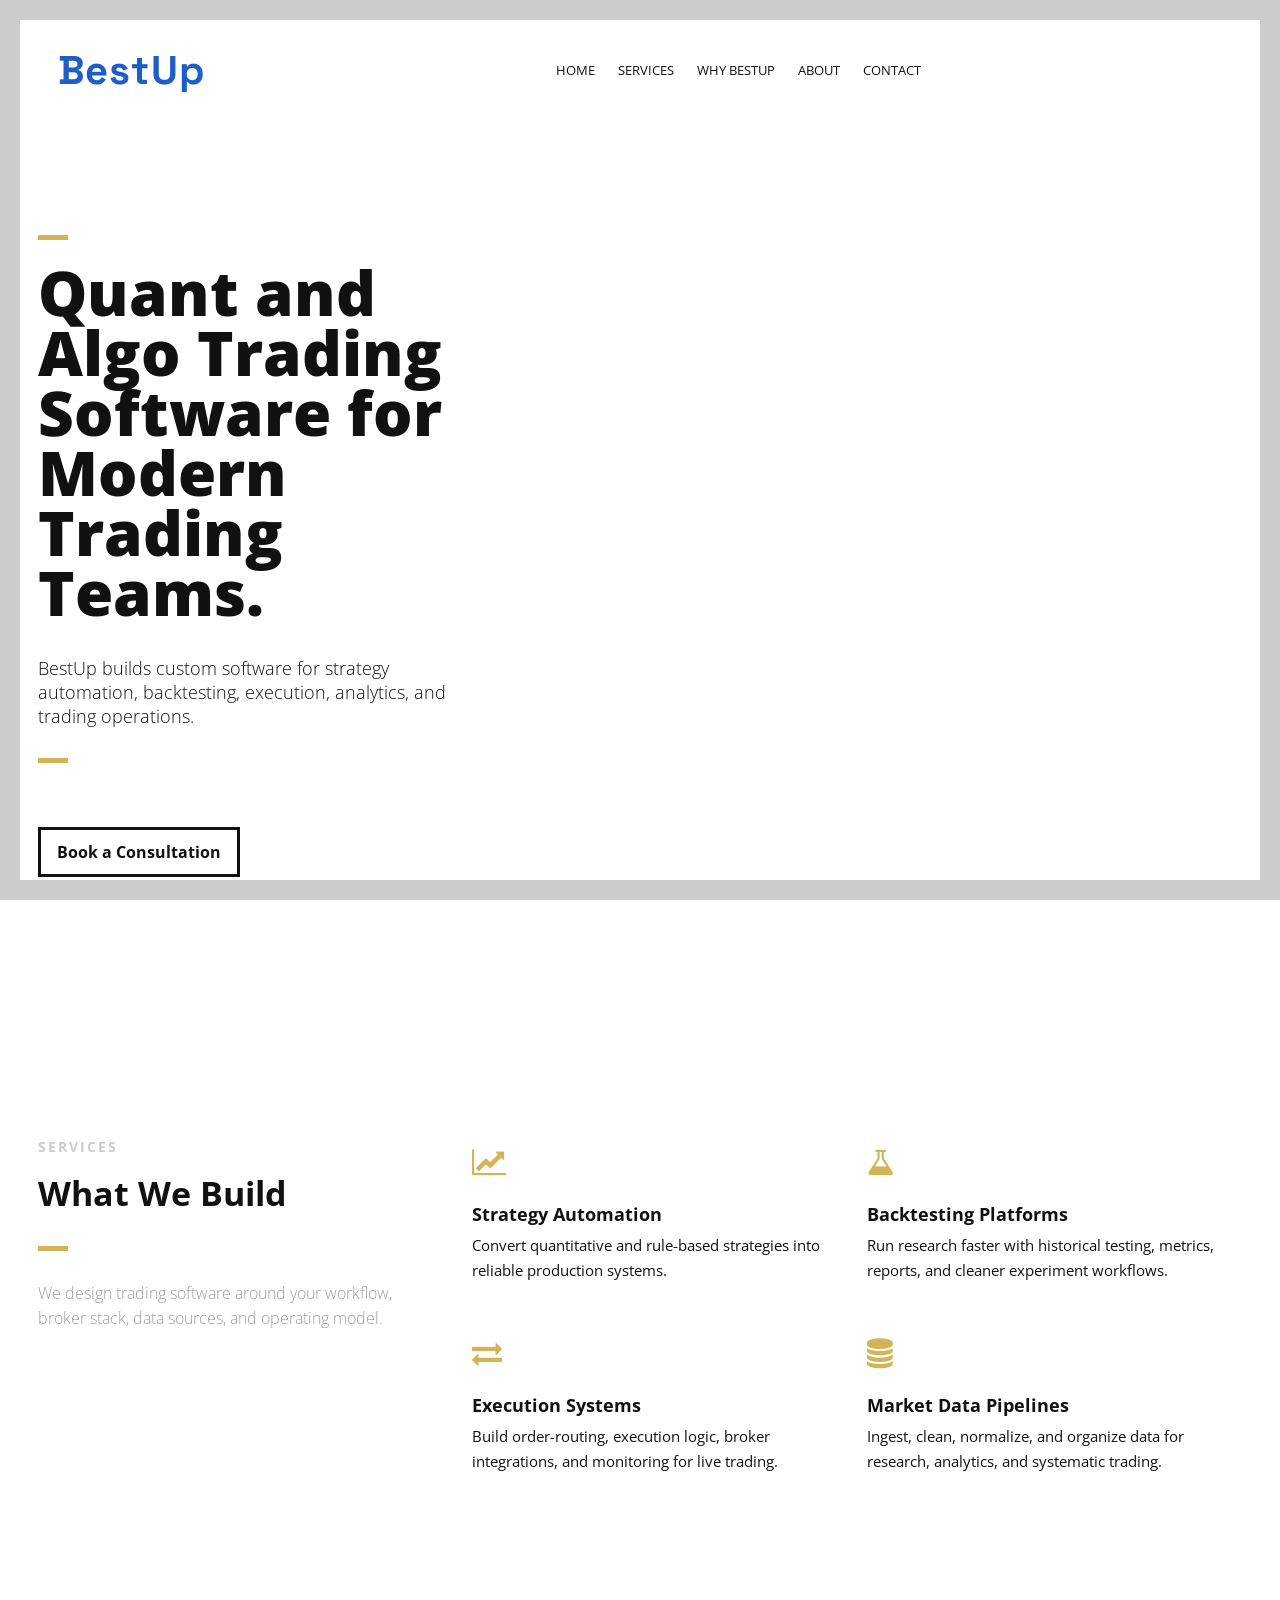
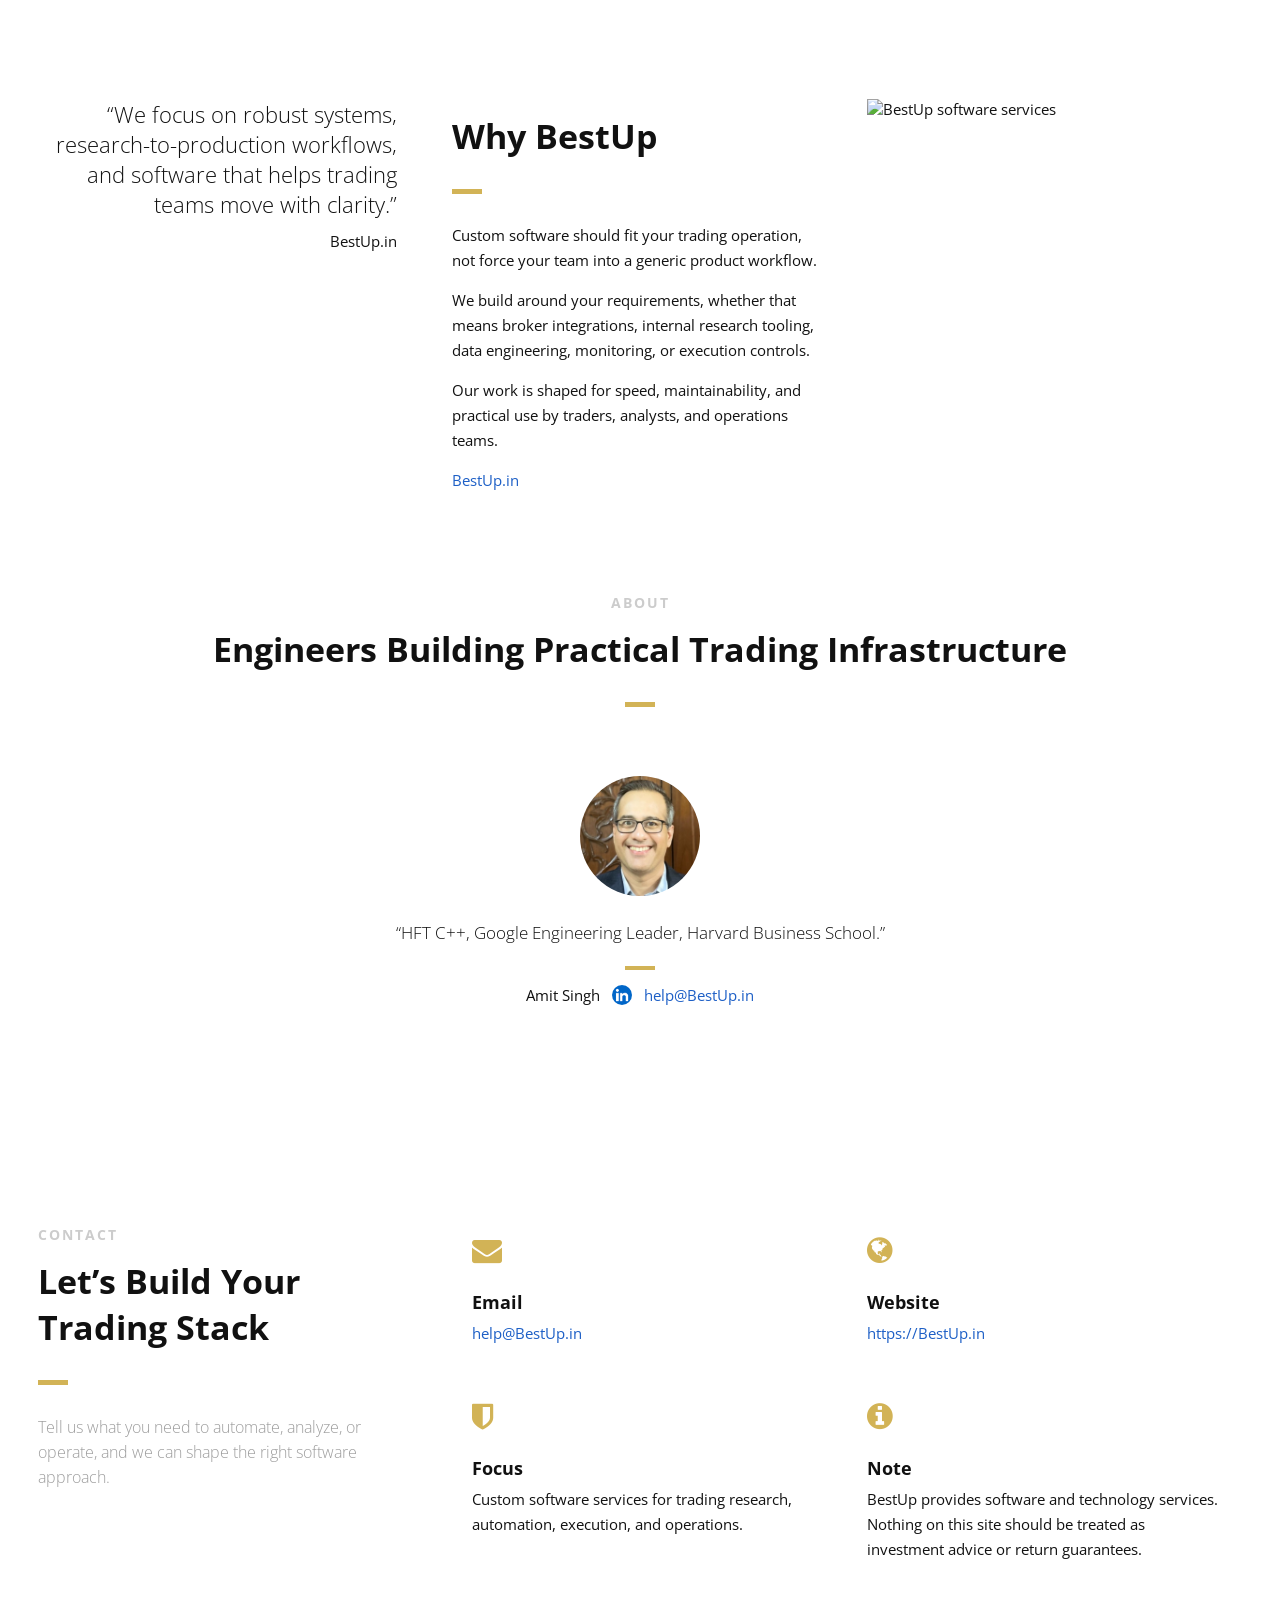
==== commit 0fb9e8cc: "quant algo site built" ====
--- a/index.html
+++ b/index.html
@@ -1,421 +1,298 @@
-<!DOCTYPE html>
-<html>
-<head lang="en">
-    <meta charset="UTF-8">
-
-    <!--Page Title-->
-    <title>BestUp ONDC Technology Solution Buy Sell Ecommerce</title>
-
-    <!--Meta Keywords and Description-->
-    <meta name="keywords" content="">
-    <meta name="description" content="">
-    <meta name="viewport" content="width=device-width, initial-scale=1.0, user-scalable=no"/>
-
-    <!--Favicon-->
-    <link rel="shortcut icon" href="images/favicon.ico" title="Favicon"/>
-
-    <!-- Main CSS Files -->
-    <link rel="stylesheet" href="css/style.css">
-
-    <!-- Namari Color CSS -->
-    <link rel="stylesheet" href="css/namari-color.css">
-
-    <!--Icon Fonts - Font Awesome Icons-->
-    <link rel="stylesheet" href="css/font-awesome.min.css">
-
-    <!-- Animate CSS-->
-    <link href="css/animate.css" rel="stylesheet" type="text/css">
-
-    <!--Google Webfonts-->
-    <link href='https://fonts.googleapis.com/css?family=Open+Sans:400,300,600,700,800' rel='stylesheet' type='text/css'>
-
-    <!-- Google tag (gtag.js) -->
-    <script async src="https://www.googletagmanager.com/gtag/js?id=G-EPDJ5108KN"></script>
-    <script>
-        window.dataLayer = window.dataLayer || [];
-        function gtag(){dataLayer.push(arguments);}
-        gtag('js', new Date());
-
-        gtag('config', 'G-EPDJ5108KN');
-    </script>
-
-</head>
-<body>
-
-<!-- Preloader -->
-<div id="preloader">
-    <div id="status" class="la-ball-triangle-path">
-        <div></div>
-        <div></div>
-        <div></div>
-    </div>
-</div>
-<!--End of Preloader-->
-
-<div class="page-border" data-wow-duration="0.7s" data-wow-delay="0.2s">
-    <div class="top-border wow fadeInDown animated" style="visibility: visible; animation-name: fadeInDown;"></div>
-    <div class="right-border wow fadeInRight animated" style="visibility: visible; animation-name: fadeInRight;"></div>
-    <div class="bottom-border wow fadeInUp animated" style="visibility: visible; animation-name: fadeInUp;"></div>
-    <div class="left-border wow fadeInLeft animated" style="visibility: visible; animation-name: fadeInLeft;"></div>
-</div>
-
-<div id="wrapper">
-
-    <header id="banner" class="scrollto clearfix" data-enllax-ratio=".5">
-        <div id="header" class="nav-collapse">
-            <div class="row clearfix">
-                <div class="col-1">
-
-                    <!--Logo-->
-                    <div id="logo">
-
-                        <!--Logo that is shown on the banner-->
-                        <img src="images/BestUpBanner.png" id="banner-logo" alt="BestUp logo"/>
-                        <!--End of Banner Logo-->
-
-                        <!--The Logo that is shown on the sticky Navigation Bar-->
-                        <img src="images/BestUpBanner.png" id="navigation-logo" alt="BestUp logo"/>
-                        <!--End of Navigation Logo-->
-
-                    </div>
-                    <!--End of Logo-->
-
-                    <aside>
-
-                        <!--Social Icons in Header-->
-                        <!--End of Social Icons in Header-->
-
-                    </aside>
-
-                    <!--Main Navigation-->
-                    <nav id="nav-main">
-                        <ul>
-                            <li>
-                                <a href="#banner">Home</a>
-                            </li>
-                            <li>
-                                <a href="#solutions">Solutions</a>
-                            </li>
-                            <li>
-                                <a href="#clients">Clients</a>
-                            </li>
-                            <li>
-                                <a href="#ondc">ONDC</a>
-                            </li>
-                            <li>
-                                <a href="#about">About</a>
-                            </li>
-                            <li>
-                                <a href="mailto:help@BestUp.in">help@bestup.in</a>
-                            </li>
-                        </ul>
-                    </nav>
-                    <!--End of Main Navigation-->
-
-                    <div id="nav-trigger"><span></span></div>
-                    <nav id="nav-mobile"></nav>
-
-                </div>
-            </div>
-        </div><!--End of Header-->
-
-        <!--Banner Content-->
-        <div id="banner-content" class="row clearfix">
-
-            <div class="col-38">
-
-                <div class="section-heading">
-                    <h1>ONDC unleashes ecommerce.</h1>
-                    <h2>Go online in 2 weeks using BestUp's PlugNPlay ONDC solutions.</h2>
-                </div>
-
-                <!--Call to Action-->
-                <a href="/shop" class="button">NBFC BANK DEMO</a>
-                <!--End Call to Action-->
-
-            </div>
-
-        </div><!--End of Row-->
-    </header>
-
-    <!--Main Content Area-->
-    <main id="content">
-
-        <!--Introduction-->
-        <section id="solutions" class="introduction scrollto">
-
-            <div class="row clearfix">
-
-                <div class="col-3">
-                    <div class="section-heading">
-                        <h3>SUCCESS</h3>
-                        <h2 class="section-title">Go online in 2 weeks</h2>
-                        <p class="section-subtitle">ONDC apis require secure encryption & hashing. Lauch timelines estimate 6 months and extend to 1 year.</p>
-                        <p class="section-subtitle">Save time using our PlugNPlay solution launching in 2 weeks.</p>
-                    </div>
-
-                </div>
-
-                <div class="col-2-3">
-
-                    <!--Icon Block-->
-                    <div class="col-2 icon-block icon-top wow fadeInUp" data-wow-delay="0.1s">
-                        <!--Icon-->
-                        <div class="icon">
-                            <i class="fa fa-html5 fa-2x"></i>
-                        </div>
-                        <!--Icon Block Description-->
-                        <div class="icon-block-description">
-                            <h4>Catalog Ready</h4>
-                            <p>Skip catalog creation, photos, description, instead drag-and-drop from our Catalog Creator.</p>
-                        </div>
-                    </div>
-                    <!--End of Icon Block-->
-
-                    <!--Icon Block-->
-                    <div class="col-2 icon-block icon-top wow fadeInUp" data-wow-delay="0.3s">
-                        <!--Icon-->
-                        <div class="icon">
-                            <i class="fa fa-bolt fa-2x"></i>
-                        </div>
-                        <!--Icon Block Description-->
-                        <div class="icon-block-description">
-                            <h4>Payments Enabled</h4>
-                            <p>Accept UPI, Credit Cards, Net Banking with our payment gateway.</p>
-                        </div>
-                    </div>
-                    <!--End of Icon Block-->
-
-                    <!--Icon Block-->
-                    <div class="col-2 icon-block icon-top wow fadeInUp" data-wow-delay="0.5s">
-                        <!--Icon-->
-                        <div class="icon">
-                            <i class="fa fa-tablet fa-2x"></i>
-                        </div>
-                        <!--Icon Block Description-->
-                        <div class="icon-block-description">
-                            <h4>Seller Ratings & Trust</h4>
-                            <p>Use our seller-ratings dealing only with trusted parties.</p>
-                        </div>
-                    </div>
-                    <!--End of Icon Block-->
-
-                    <!--Icon Block-->
-                    <div class="col-2 icon-block icon-top wow fadeInUp" data-wow-delay="0.5s">
-                        <!--Icon-->
-                        <div class="icon">
-                            <i class="fa fa-rocket fa-2x"></i>
-                        </div>
-                        <!--Icon Block Description-->
-                        <div class="icon-block-description">
-                            <h4>Order Management</h4>
-                            <p>Cancel, Return, Refunds are a click away.</p>
-                        </div>
-                    </div>
-                    <!--End of Icon Block-->
-
-                </div>
-
-            </div>
-
-
-        </section>
-        <!--End of Introduction-->
-
-
-        <!--Clients-->
-        <section id="clients" class="scrollto clearfix">
-            <div class="row clearfix">
-
-                <div class="col-3">
-
-                    <div class="section-heading">
-                        <h3>TRUST</h3>
-                        <h2 class="section-title">Companies leading with BestUp</h2>
-                        <!-- <p class="section-subtitle">Lorem ipsum dolor sit amet, consectetur adipiscing elit, sed do
-                            eiusmod
-                            tempor incididunt ut labore et dolore magna aliqua. Ut enim ad minim veniam!</p> -->
-                    </div>
-
-                </div>
-
-                <div class="col-2-3">
-                    <a href="#" class="col-3">
-                        <img src="images/company-images/idfc.png" alt="Company"/>
-                        <!-- <div class="client-overlay"><span>Tree</span></div> -->
-                    </a>
-                    <a href="#" class="col-3">
-                        <img src="images/company-images/poonawala.png" alt="Company"/>
-                        <!-- <div class="client-overlay"><span>Fingerprint</span></div> -->
-                    </a>
-                    <a href="#" class="col-3">
-                        <img src="images/company-images/hdb.jpeg" alt="Company"/>
-                        <!-- <div class="client-overlay"><span>The Man</span></div> -->
-                    </a>
-                </div>
-
-            </div>
-        </section>
-        <!--End of Clients-->
-
-        <!--Content Section-->
-        <div id="ondc" class="scrollto clearfix">
-
-            <div class="row no-padding-bottom clearfix">
-
-
-                <!--Content Left Side-->
-                <div class="col-3">
-                    <!--User Testimonial-->
-                    <blockquote class="testimonial text-right bigtest">
-                        <q>ONDC will propel Indian e-commerce from 80 million monthly users to 500 million</q>
-                        <footer>— Nandan Nilekani</footer>
-                    </blockquote>
-                    <!-- End of Testimonial-->
-
-                </div>
-                <!--End Content Left Side-->
-
-                <!--Content of the Right Side-->
-                <div class="col-3">
-                    <div class="section-heading">
-                        <!-- <h3>ONDC</h3> -->
-                        <h2 class="section-title">Unbundling the
-                            e-commerce industry!</h2>
-                        <!-- <p class="section-subtitle">India has the 3rd largest online shopper base globally, with 14 crore e-retail shoppers, only behind China and USA</p> -->
-                    </div>
-                    <p>India has the 3rd largest online shopper base globally, with 14 crore e-retail shoppers, only behind China and USA
-                    </p>
-                    <p>
-                        E-retail penetration is only 4.3% in India; well below China (25%), South Korea (26%), and the UK (23%).
-                    </p>
-                    <p>Discover your role in shaping the future of digital commerce. Join as a Buyer or Seller participant on ONDC.</p>
-                    <p><a href="www.ondc.org">ondc.org</a></p>
-                    
-
-                    <!-- Just replace the Video ID "UYJ5IjBRlW8" with the ID of your video on YouTube (Found within the URL) -->
-                    <!-- <a href="#" data-videoid="UYJ5IjBRlW8" data-videosite="youtube" class="button video link-lightbox">
-                        WATCH VIDEO <i class="fa fa-play" aria-hidden="true"></i>
-                    </a> -->
-                </div>
-                <!--End Content Right Side-->
-
-                <div class="col-3">
-                    <img src="images/participant.jpg" alt="Participants"/>
-                </div>
-
-            </div>
-
-
-        </div>
-        <!--End of Content Section-->
-
-
-        <!--Testimonials-->
-        <aside id="about" class="scrollto text-center" data-enllax-ratio=".2">
-
-            <div class="row clearfix">
-
-                <div class="section-heading">
-                    <h3>ABOUT</h3>
-                    <h2 class="section-title">Team of Google, Ecommerce, Blockchain engineers</h2>
-                </div>
-
-                <!--User Testimonial-->
-                <blockquote class="col-3 testimonial classic">
-                    <!-- <img src="images/user-images/user-1.jpg" alt="User"/>
-                    <q>Lorem ipsum dolor sit amet, consectetur adipiscing elit, sed do eiusmod tempor incididunt ut
-                        labore
-                        et dolore magna aliqua</q>
-                    <footer>John Doe - Happy Customer</footer> -->
-                </blockquote>
-                <!-- End of Testimonial-->
-
-                <!--User Testimonial-->
-                <blockquote class="col-3 testimonial classic">
-                    <img src="images/user-images/user-2.png" alt="User"/>
-                    <q>Google, Startups, Harvard, 20 years experience</q>
-                    <footer>Amit Singh, Co-Founder 
-                        <a href="https://www.linkedin.com/in/8amitsingh/" target="_blank"><img src="images/linkedin.png" style="max-height: 20px;"></a>
-                    </footer>
-                </blockquote>
-                <!-- End of Testimonial-->
-
-                <!--User Testimonial-->
-                <blockquote class="col-3 testimonial classic">
-                    <!-- <img src="images/user-images/user-3.jpg" alt="User"/>
-                    <q>Lorem ipsum dolor sit amet, consectetur adipiscing elit, sed do eiusmod tempor incididunt ut
-                        labore
-                        et dolore magna aliqua</q>
-                    <footer>Thomas Doe - Happy Customer</footer> -->
-                </blockquote>
-                <!-- End of Testimonial-->
-
-            </div>
-
-        </aside>
-        <!--End of Testimonials-->
-
-
-    </main>
-    <!--End Main Content Area-->
-
-
-    <!--Footer-->
-    <footer id="landing-footer" class="clearfix">
-        <div class="row clearfix">
-
-            <!-- <p id="copyright" class="col-2">Made with love by <a href="https://www.shapingrain.com">ShapingRain</a></p> -->
-
-            <!--Social Icons in Footer-->
-            <!-- <ul class="col-2 social-icons">
-                <li>
-                    <a target="_blank" title="Facebook" href="https://www.facebook.com/username">
-                        <i class="fa fa-facebook fa-1x"></i><span>Facebook</span>
-                    </a>
-                </li>
-                <li>
-                    <a target="_blank" title="Google+" href="http://google.com/+username">
-                        <i class="fa fa-google-plus fa-1x"></i><span>Google+</span>
-                    </a>
-                </li>
-                <li>
-                    <a target="_blank" title="Twitter" href="http://www.twitter.com/username">
-                        <i class="fa fa-twitter fa-1x"></i><span>Twitter</span>
-                    </a>
-                </li>
-                <li>
-                    <a target="_blank" title="Instagram" href="http://www.instagram.com/username">
-                        <i class="fa fa-instagram fa-1x"></i><span>Instagram</span>
-                    </a>
-                </li>
-                <li>
-                    <a target="_blank" title="behance" href="http://www.behance.net">
-                        <i class="fa fa-behance fa-1x"></i><span>Behance</span>
-                    </a>
-                </li>
-            </ul> -->
-            <!--End of Social Icons in Footer-->
-        </div>
-    </footer>
-    <!--End of Footer-->
-
-</div>
-
-<!-- Include JavaScript resources -->
-<script src="js/jquery.1.8.3.min.js"></script>
-<script src="js/wow.min.js"></script>
-<script src="js/featherlight.min.js"></script>
-<script src="js/featherlight.gallery.min.js"></script>
-<script src="js/jquery.enllax.min.js"></script>
-<script src="js/jquery.scrollUp.min.js"></script>
-<script src="js/jquery.easing.min.js"></script>
-<script src="js/jquery.stickyNavbar.min.js"></script>
-<script src="js/jquery.waypoints.min.js"></script>
-<script src="js/images-loaded.min.js"></script>
-<script src="js/lightbox.min.js"></script>
-<script src="js/site.js"></script>
-
-
-</body>
-</html>+<!DOCTYPE html>
+<html>
+<head lang="en">
+    <meta charset="UTF-8">
+
+    <title>BestUp Quant and Algo Trading Software</title>
+
+    <meta name="keywords" content="BestUp, quant trading software, algo trading software, trading automation, backtesting, execution systems">
+    <meta name="description" content="BestUp builds custom quant and algorithmic trading software for traders, research teams, and financial businesses.">
+    <meta name="viewport" content="width=device-width, initial-scale=1.0, user-scalable=no"/>
+
+    <link rel="shortcut icon" href="images/favicon.ico" title="Favicon"/>
+
+    <link rel="stylesheet" href="css/style.css">
+    <link rel="stylesheet" href="css/namari-color.css">
+    <link rel="stylesheet" href="css/font-awesome.min.css">
+    <link href="css/animate.css" rel="stylesheet" type="text/css">
+
+    <link href='https://fonts.googleapis.com/css?family=Open+Sans:400,300,600,700,800|Space+Grotesk:500,600,700' rel='stylesheet' type='text/css'>
+
+    <script async src="https://www.googletagmanager.com/gtag/js?id=G-EPDJ5108KN"></script>
+    <script>
+        window.dataLayer = window.dataLayer || [];
+        function gtag(){dataLayer.push(arguments);}
+        gtag('js', new Date());
+
+        gtag('config', 'G-EPDJ5108KN');
+    </script>
+</head>
+<body>
+
+<div id="preloader">
+    <div id="status" class="la-ball-triangle-path">
+        <div></div>
+        <div></div>
+        <div></div>
+    </div>
+</div>
+
+<div class="page-border" data-wow-duration="0.7s" data-wow-delay="0.2s">
+    <div class="top-border wow fadeInDown animated" style="visibility: visible; animation-name: fadeInDown;"></div>
+    <div class="right-border wow fadeInRight animated" style="visibility: visible; animation-name: fadeInRight;"></div>
+    <div class="bottom-border wow fadeInUp animated" style="visibility: visible; animation-name: fadeInUp;"></div>
+    <div class="left-border wow fadeInLeft animated" style="visibility: visible; animation-name: fadeInLeft;"></div>
+</div>
+
+<div id="wrapper">
+
+    <header id="banner" class="scrollto clearfix" data-enllax-ratio=".5">
+        <div id="header" class="nav-collapse">
+            <div class="row clearfix">
+                <div class="col-1">
+
+                    <div id="logo">
+                        <a href="https://BestUp.in" id="banner-logo" class="brand-wordmark" aria-label="BestUp home">
+                            <span class="brand-best">Best</span><span class="brand-up">Up</span>
+                        </a>
+                        <a href="https://BestUp.in" id="navigation-logo" class="brand-wordmark" aria-label="BestUp home">
+                            <span class="brand-best">Best</span><span class="brand-up">Up</span>
+                        </a>
+                    </div>
+
+                    <aside></aside>
+
+                    <nav id="nav-main">
+                        <ul>
+                            <li>
+                                <a href="#banner">Home</a>
+                            </li>
+                            <li>
+                                <a href="#services">Services</a>
+                            </li>
+                            <li>
+                                <a href="#platform">Why BestUp</a>
+                            </li>
+                            <li>
+                                <a href="#about">About</a>
+                            </li>
+                            <li>
+                                <a href="#contact">Contact</a>
+                            </li>
+                        </ul>
+                    </nav>
+
+                    <div id="nav-trigger"><span></span></div>
+                    <nav id="nav-mobile"></nav>
+
+                </div>
+            </div>
+        </div>
+
+        <div id="banner-content" class="row clearfix">
+
+            <div class="col-38">
+
+                <div class="section-heading">
+                    <h1>Quant and Algo Trading Software for Modern Trading Teams.</h1>
+                    <h2>BestUp builds custom software for strategy automation, backtesting, execution, analytics, and trading operations.</h2>
+                </div>
+
+                <a href="#contact" class="button">Book a Consultation</a>
+
+            </div>
+
+        </div>
+    </header>
+
+    <main id="content">
+
+        <section id="services" class="introduction scrollto">
+
+            <div class="row clearfix">
+
+                <div class="col-3">
+                    <div class="section-heading">
+                        <h3>SERVICES</h3>
+                        <h2 class="section-title">What We Build</h2>
+                        <p class="section-subtitle">We design trading software around your workflow, broker stack, data sources, and operating model.</p>
+                    </div>
+                </div>
+
+                <div class="col-2-3">
+
+                    <div class="col-2 icon-block icon-top wow fadeInUp" data-wow-delay="0.1s">
+                        <div class="icon">
+                            <i class="fa fa-line-chart fa-2x"></i>
+                        </div>
+                        <div class="icon-block-description">
+                            <h4>Strategy Automation</h4>
+                            <p>Convert quantitative and rule-based strategies into reliable production systems.</p>
+                        </div>
+                    </div>
+
+                    <div class="col-2 icon-block icon-top wow fadeInUp" data-wow-delay="0.2s">
+                        <div class="icon">
+                            <i class="fa fa-flask fa-2x"></i>
+                        </div>
+                        <div class="icon-block-description">
+                            <h4>Backtesting Platforms</h4>
+                            <p>Run research faster with historical testing, metrics, reports, and cleaner experiment workflows.</p>
+                        </div>
+                    </div>
+
+                    <div class="col-2 icon-block icon-top wow fadeInUp" data-wow-delay="0.3s">
+                        <div class="icon">
+                            <i class="fa fa-exchange fa-2x"></i>
+                        </div>
+                        <div class="icon-block-description">
+                            <h4>Execution Systems</h4>
+                            <p>Build order-routing, execution logic, broker integrations, and monitoring for live trading.</p>
+                        </div>
+                    </div>
+
+                    <div class="col-2 icon-block icon-top wow fadeInUp" data-wow-delay="0.5s">
+                        <div class="icon">
+                            <i class="fa fa-database fa-2x"></i>
+                        </div>
+                        <div class="icon-block-description">
+                            <h4>Market Data Pipelines</h4>
+                            <p>Ingest, clean, normalize, and organize data for research, analytics, and systematic trading.</p>
+                        </div>
+                    </div>
+
+                </div>
+
+            </div>
+        </section>
+
+        <div id="platform" class="scrollto clearfix">
+
+            <div class="row no-padding-bottom clearfix">
+
+                <div class="col-3">
+                    <blockquote class="testimonial text-right bigtest">
+                        <q>We focus on robust systems, research-to-production workflows, and software that helps trading teams move with clarity.</q>
+                        <footer>BestUp.in</footer>
+                    </blockquote>
+                </div>
+
+                <div class="col-3">
+                    <div class="section-heading">
+                        <h2 class="section-title">Why BestUp</h2>
+                    </div>
+                    <p>Custom software should fit your trading operation, not force your team into a generic product workflow.</p>
+                    <p>We build around your requirements, whether that means broker integrations, internal research tooling, data engineering, monitoring, or execution controls.</p>
+                    <p>Our work is shaped for speed, maintainability, and practical use by traders, analysts, and operations teams.</p>
+                    <p><a href="https://BestUp.in" class="brand-link">BestUp.in</a></p>
+                </div>
+
+                <div class="col-3">
+                    <img src="images/gears.png" alt="BestUp software services"/>
+                </div>
+
+            </div>
+
+        </div>
+
+        <aside id="about" class="scrollto text-center" data-enllax-ratio=".2">
+
+            <div class="row clearfix">
+
+                <div class="section-heading">
+                    <h3>ABOUT</h3>
+                    <h2 class="section-title">Engineers Building Practical Trading Infrastructure</h2>
+                </div>
+
+                <blockquote class="col-1 testimonial classic">
+                    <img src="images/user-images/user-2.png" alt="Amit Singh"/>
+                    <q>HFT C++, Google Engineering Leader, Harvard Business School.</q>
+                    <footer>Amit Singh
+                        &nbsp;&nbsp;<a href="https://www.linkedin.com/in/8amitsingh/" target="_blank"><img src="images/linkedin.png" style="max-height: 20px;" alt="LinkedIn"></a>
+                        &nbsp;&nbsp;<a href="mailto:help@BestUp.in" class="brand-link">help@BestUp.in</a>
+                    </footer>
+                </blockquote>
+
+            </div>
+
+        </aside>
+
+        <section id="contact" class="scrollto clearfix">
+            <div class="row clearfix">
+
+                <div class="col-3">
+                    <div class="section-heading">
+                        <h3>CONTACT</h3>
+                        <h2 class="section-title">Let&rsquo;s Build Your Trading Stack</h2>
+                        <p class="section-subtitle">Tell us what you need to automate, analyze, or operate, and we can shape the right software approach.</p>
+                    </div>
+                </div>
+
+                <div class="col-2-3">
+                    <div class="col-2 icon-block icon-top wow fadeInUp" data-wow-delay="0.1s">
+                        <div class="icon">
+                            <i class="fa fa-envelope fa-2x"></i>
+                        </div>
+                        <div class="icon-block-description">
+                            <h4>Email</h4>
+                            <p><a href="mailto:help@BestUp.in" class="brand-link">help@BestUp.in</a></p>
+                        </div>
+                    </div>
+
+                    <div class="col-2 icon-block icon-top wow fadeInUp" data-wow-delay="0.2s">
+                        <div class="icon">
+                            <i class="fa fa-globe fa-2x"></i>
+                        </div>
+                        <div class="icon-block-description">
+                            <h4>Website</h4>
+                            <p><a href="https://BestUp.in" class="brand-link">https://BestUp.in</a></p>
+                        </div>
+                    </div>
+
+                    <div class="col-2 icon-block icon-top wow fadeInUp" data-wow-delay="0.3s">
+                        <div class="icon">
+                            <i class="fa fa-shield fa-2x"></i>
+                        </div>
+                        <div class="icon-block-description">
+                            <h4>Focus</h4>
+                            <p>Custom software services for trading research, automation, execution, and operations.</p>
+                        </div>
+                    </div>
+
+                    <div class="col-2 icon-block icon-top wow fadeInUp" data-wow-delay="0.4s">
+                        <div class="icon">
+                            <i class="fa fa-info-circle fa-2x"></i>
+                        </div>
+                        <div class="icon-block-description">
+                            <h4>Note</h4>
+                            <p>BestUp provides software and technology services. Nothing on this site should be treated as investment advice or return guarantees.</p>
+                        </div>
+                    </div>
+                </div>
+
+            </div>
+        </section>
+
+    </main>
+
+    <footer id="landing-footer" class="clearfix">
+        <div class="row clearfix"></div>
+    </footer>
+
+</div>
+
+<script src="js/jquery.1.8.3.min.js"></script>
+<script src="js/wow.min.js"></script>
+<script src="js/featherlight.min.js"></script>
+<script src="js/featherlight.gallery.min.js"></script>
+<script src="js/jquery.enllax.min.js"></script>
+<script src="js/jquery.scrollUp.min.js"></script>
+<script src="js/jquery.easing.min.js"></script>
+<script src="js/jquery.stickyNavbar.min.js"></script>
+<script src="js/jquery.waypoints.min.js"></script>
+<script src="js/images-loaded.min.js"></script>
+<script src="js/lightbox.min.js"></script>
+<script src="js/site.js"></script>
+
+</body>
+</html>
--- a/css/style.css
+++ b/css/style.css
@@ -329,22 +329,50 @@
 
 /* --------- 2.2 Logo ---------- */
 
-#logo {
-    float: left;
-    height: 71px;
-    line-height: 66px;
-    margin-left: 20px;
-    margin-right: 15px;
-}
-
-#logo h1, #logo h2 {
-    display: inline-block;
-}
-
-#banner #logo h1 {
-    font-size: 28px;
-    margin-right: 10px;
-    font-weight: 900;
+#logo {
+    float: left;
+    height: 71px;
+    line-height: 66px;
+    margin-left: 20px;
+    margin-right: 15px;
+}
+
+#logo h1, #logo h2 {
+    display: inline-block;
+}
+
+.brand-wordmark {
+    align-items: center;
+    display: inline-flex;
+    height: 71px;
+    line-height: 1;
+    margin-right: 15px;
+    vertical-align: middle;
+    white-space: nowrap;
+}
+
+.brand-best,
+.brand-up {
+    display: inline-block;
+    font-family: 'Space Grotesk', 'Open Sans', sans-serif, Arial, Helvetica;
+    font-size: 40px;
+    font-weight: 700;
+    letter-spacing: 0.02em;
+}
+
+.brand-best {
+    color: #1d5fc6;
+}
+
+.brand-up {
+    color: #1d5fc6;
+    margin-left: 1px;
+}
+
+#banner #logo h1 {
+    font-size: 28px;
+    margin-right: 10px;
+    font-weight: 900;
     padding: 0;
 }
 
@@ -353,11 +381,11 @@
     padding: 0;
 }
 
-#logo img {
-    max-height: 30px;
-    vertical-align: middle;
-    margin-right: 15px;
-}
+#logo img {
+    max-height: 30px;
+    vertical-align: middle;
+    margin-right: 15px;
+}
 
 #navigation-logo {
     display: none;
@@ -367,9 +395,13 @@
     display: none;
 }
 
-.nav-solid #logo #navigation-logo {
-    display: inline-block;
-}
+.nav-solid #logo #navigation-logo {
+    display: inline-block;
+}
+
+.brand-wordmark-static {
+    margin: 0 auto 20px auto;
+}
 
 /* --------- 2.3 Buttons ---------- */
 
@@ -940,11 +972,11 @@
     border-radius: 250em;
 }
 
-.testimonial footer {
-    padding-top: 12px;
-}
-
-/* Style Classic - Avatar above Testimonial */
+.testimonial footer {
+    padding-top: 12px;
+}
+
+/* Style Classic - Avatar above Testimonial */
 
 .testimonial.classic img {
     display: inline-block;
--- a/css/namari-color.css
+++ b/css/namari-color.css
@@ -25,11 +25,19 @@
     color:#d2b356;
 }
 
-a:hover, #header.nav-solid nav a:hover {
-    color:#d2b356;
-}
-
-/* Default Icon Color */
+a:hover, #header.nav-solid nav a:hover {
+    color:#d2b356;
+}
+
+.brand-link {
+    color:#1d5fc6;
+}
+
+.brand-link:hover {
+    color:#2f7cf1;
+}
+
+/* Default Icon Color */
 
 .icon i {
     color:#d2b356;
@@ -123,10 +131,10 @@
 
 /* Banner Background and Text Colors */
 
-#banner {
-    background: url("../images/banner-images/banner-image-1.jpg") no-repeat center top;
-    background-size:cover;
-}
+#banner {
+    background: url("../images/banner-images/banner-image.png") no-repeat center top;
+    background-size:cover;
+}
 
 
 /*------------------------------------------------------------------------------------------*/
@@ -324,6 +332,6 @@
 
 /* Footer Icon Color */
 
-#landing-footer i {
-    color:#999;
-}+#landing-footer i {
+    color:#999;
+}
